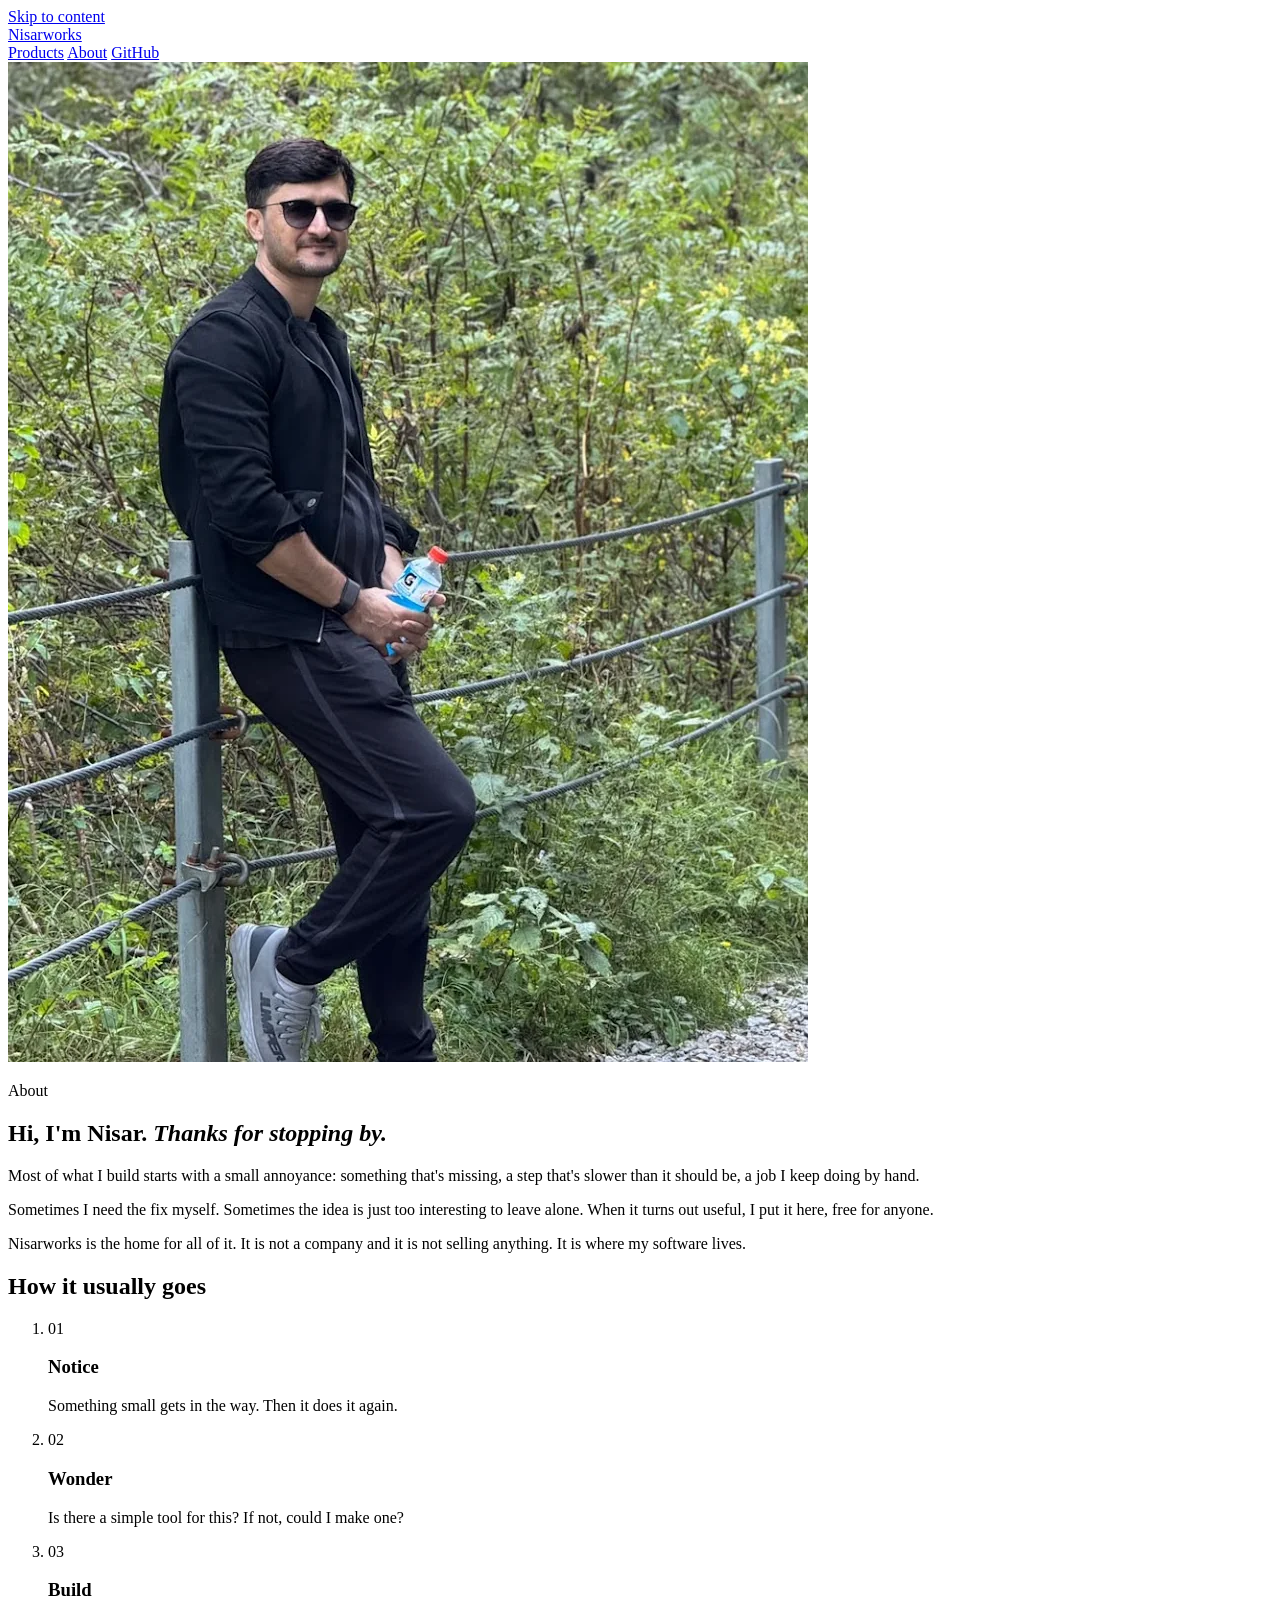
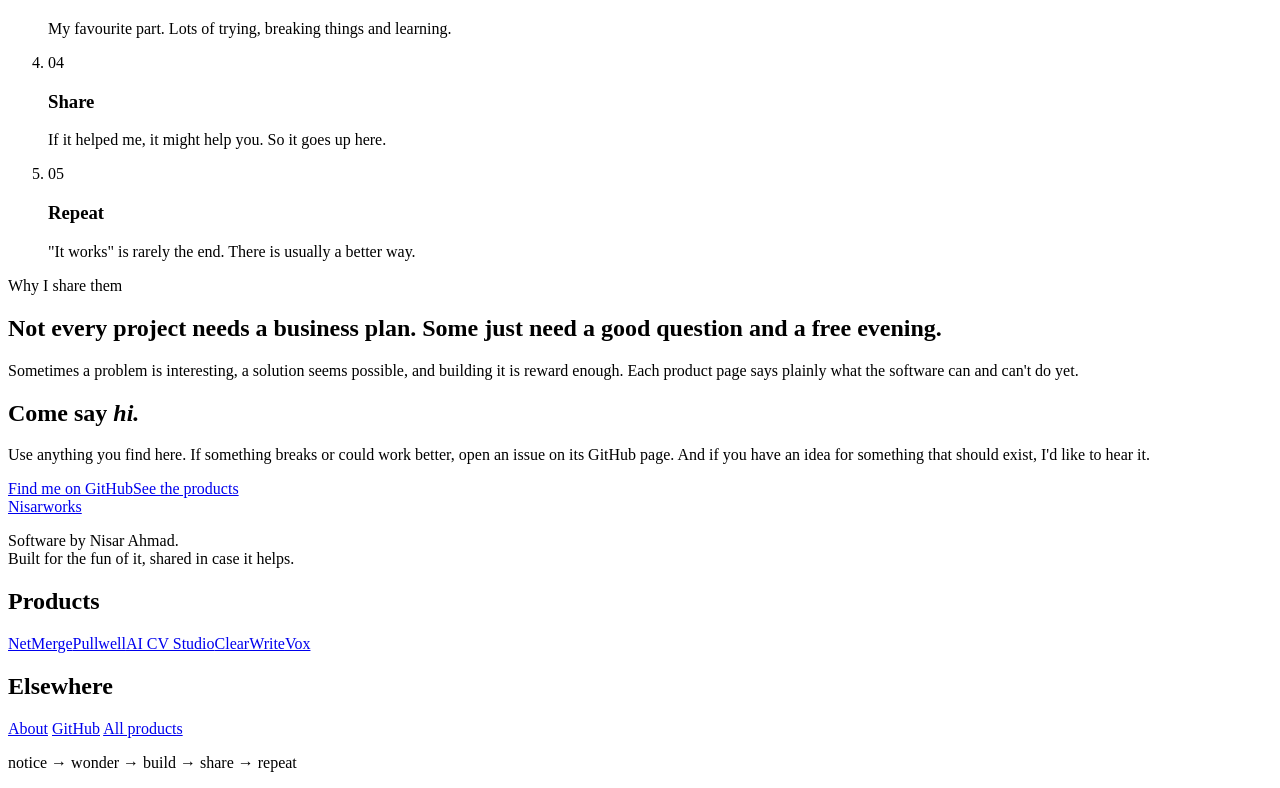
==== public/about/index.html @ ddeb4511 "Rebuild the site as a product-first studio site Home, products collection, a page per product and an" ====
<!DOCTYPE html>
<html lang="en">
<head>
<meta charset="utf-8">
<meta name="viewport" content="width=device-width, initial-scale=1">
<title>About · Nisarworks</title>
<meta name="description" content="Nisar Ahmad builds software for the fun of it and shares it in case it helps.">
<link rel="canonical" href="https://nisarworks.com/about/">
<meta property="og:title" content="About · Nisarworks">
<meta property="og:description" content="Nisar Ahmad builds software for the fun of it and shares it in case it helps.">
<meta property="og:type" content="website">
<meta property="og:url" content="https://nisarworks.com/about/">
<meta property="og:image" content="https://nisarworks.com/media/about/nisar-ahmad.webp">
<meta name="theme-color" content="#0d0c0a">
<link rel="icon" href="/favicon.svg" type="image/svg+xml">
<link rel="preconnect" href="https://fonts.googleapis.com">
<link rel="preconnect" href="https://fonts.gstatic.com" crossorigin>
<link href="https://fonts.googleapis.com/css2?family=Geist+Mono:wght@400;500&family=Geist:wght@400;500;600&family=Instrument+Serif:ital@0;1&display=swap" rel="stylesheet">
<link rel="stylesheet" href="/styles.css">
<script>document.documentElement.classList.add('js')</script>
</head>
<body>
<a class="skip" href="#main">Skip to content</a>
<div class="glow" aria-hidden="true"></div>

<header class="top">
  <a class="brand" href="/" aria-label="Nisarworks home"><span class="dot"></span>Nisarworks</a>
  <nav aria-label="Main">
    <a href="/products/">Products</a>
    <a href="/about/" aria-current="page">About</a>
    <a href="https://github.com/nisar87">GitHub</a>
  </nav>
</header>
<main id="main">

<section class="about">
  <div class="about-photo">
    <img src="/media/about/nisar-ahmad.webp" width="800" height="1000" alt="Nisar Ahmad leaning on a railing on a forest path." fetchpriority="high">
  </div>
  <div class="about-text">
    <p class="eyebrow">About</p>
    <h1>Hi, I'm Nisar. <em>Thanks for stopping by.</em></h1>
    <div class="prose">
      <p>Most of what I build starts with a small annoyance: something that's missing, a step that's slower than it should be, a job I keep doing by hand.</p>
      <p>Sometimes I need the fix myself. Sometimes the idea is just too interesting to leave alone. When it turns out useful, I put it here, free for anyone.</p>
      <p>Nisarworks is the home for all of it. It is not a company and it is not selling anything. It is where my software lives.</p>
    </div>
  </div>
</section>

<section class="s reveal">
  <h2 class="h2">How it usually goes</h2>
  <ol class="loop"><li><span class="num">01</span><h3>Notice</h3><p>Something small gets in the way. Then it does it again.</p></li><li><span class="num">02</span><h3>Wonder</h3><p>Is there a simple tool for this? If not, could I make one?</p></li><li><span class="num">03</span><h3>Build</h3><p>My favourite part. Lots of trying, breaking things and learning.</p></li><li><span class="num">04</span><h3>Share</h3><p>If it helped me, it might help you. So it goes up here.</p></li><li><span class="num">05</span><h3>Repeat</h3><p>&quot;It works&quot; is rarely the end. There is usually a better way.</p></li></ol>
</section>

<section class="s s-problem reveal">
  <p class="eyebrow">Why I share them</p>
  <h2 class="big">Not every project needs a business plan. Some just need a good question and a free evening.</h2>
  <div class="prose">
    <p>Sometimes a problem is interesting, a solution seems possible, and building it is reward enough. Each product page says plainly what the software can and can't do yet.</p>
  </div>
</section>

<section class="s s-end reveal">
  <h2>Come say <em>hi.</em></h2>
  <p class="lede">Use anything you find here. If something breaks or could work better, open an issue on its GitHub page. And if you have an idea for something that should exist, I'd like to hear it.</p>
  <div class="actions"><a class="btn btn-p" href="https://github.com/nisar87">Find me on GitHub</a><a class="btn" href="/products/">See the products</a></div>
</section>
</main>

<footer class="foot">
  <div class="foot-in">
    <div class="foot-brand">
      <a class="brand" href="/"><span class="dot"></span>Nisarworks</a>
      <p>Software by Nisar Ahmad.<br>Built for the fun of it, shared in case it helps.</p>
    </div>
    <nav aria-label="Products">
      <h2>Products</h2>
      <a href="/products/netmerge/">NetMerge</a><a href="/products/pullwell/">Pullwell</a><a href="/products/ai-cv-studio/">AI CV Studio</a><a href="/products/clearwrite/">ClearWrite</a><a href="/products/vox/">Vox</a>
    </nav>
    <nav aria-label="Elsewhere">
      <h2>Elsewhere</h2>
      <a href="/about/">About</a>
      <a href="https://github.com/nisar87">GitHub</a>
      <a href="/products/">All products</a>
    </nav>
  </div>
  <p class="foot-loop" aria-hidden="true">notice <b>→</b> wonder <b>→</b> build <b>→</b> share <b>→</b> repeat</p>
</footer>
<script src="/app.js" defer></script>
</body>
</html>
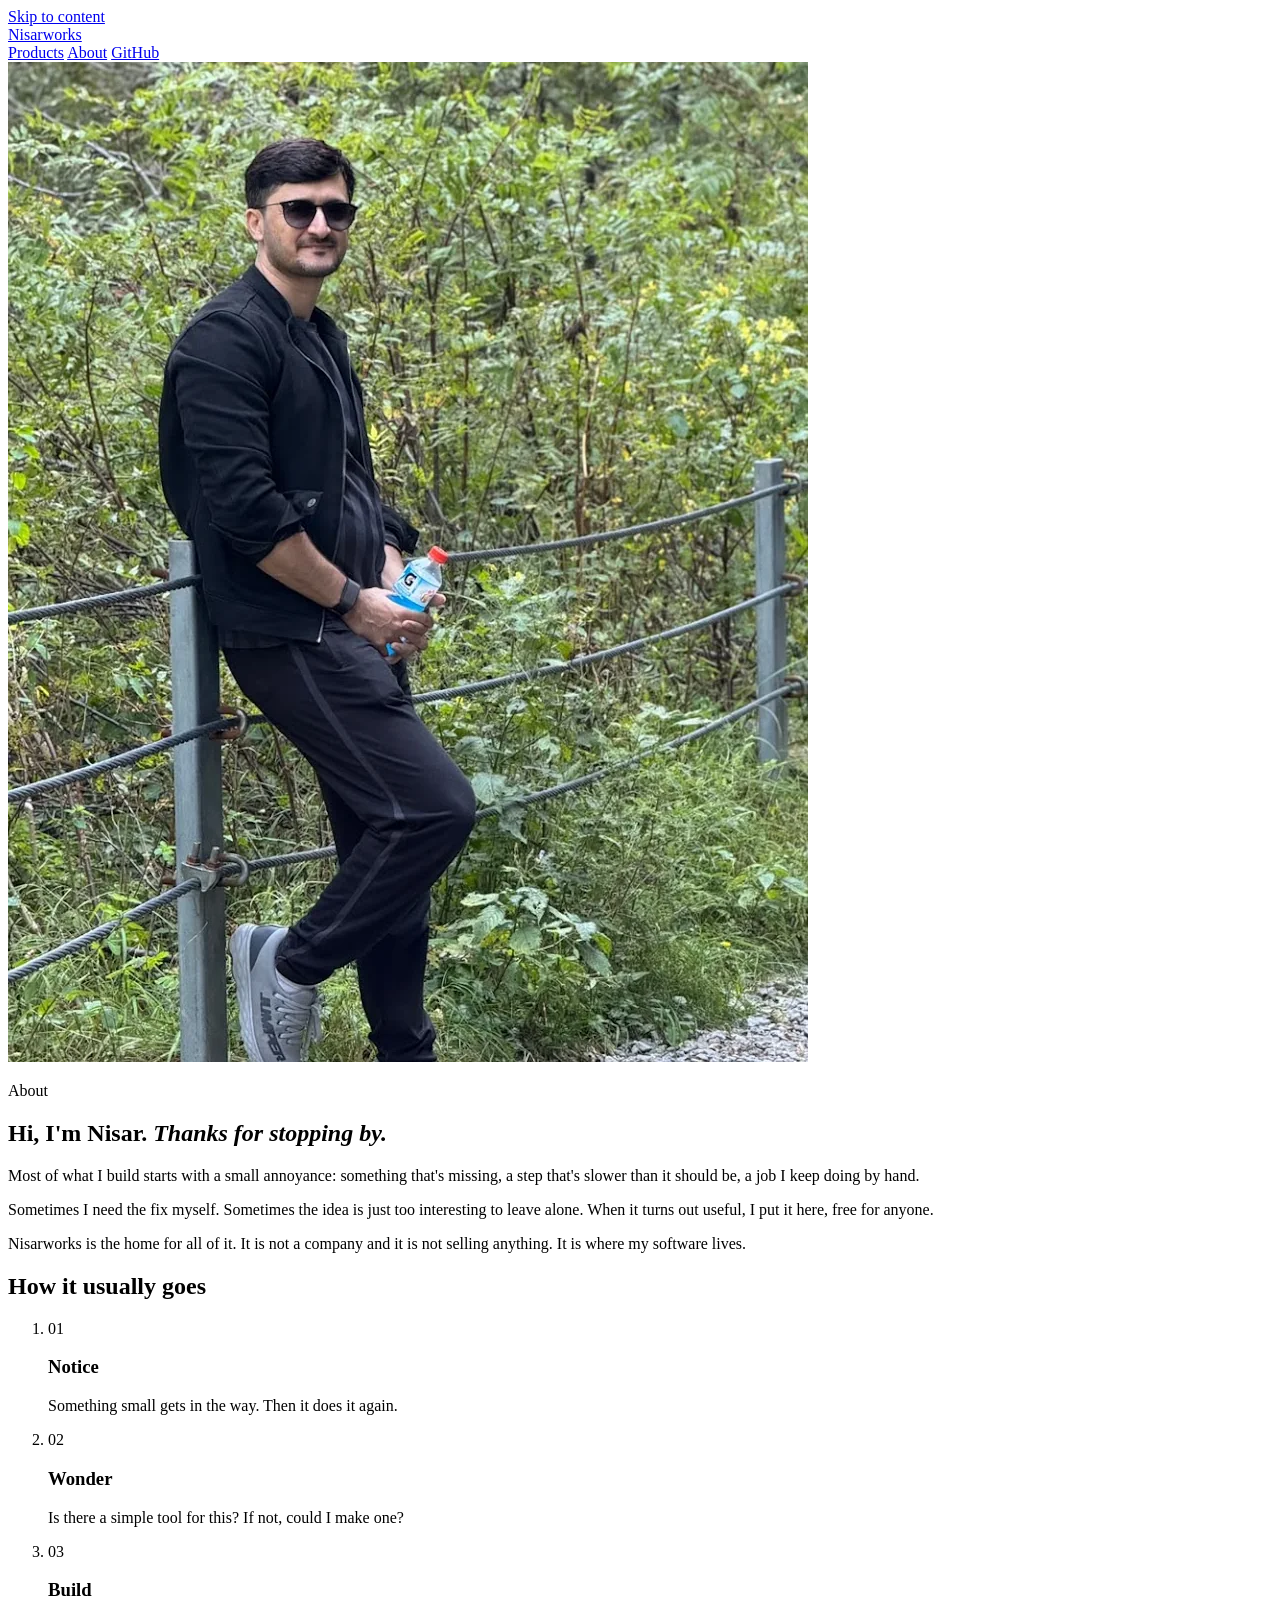
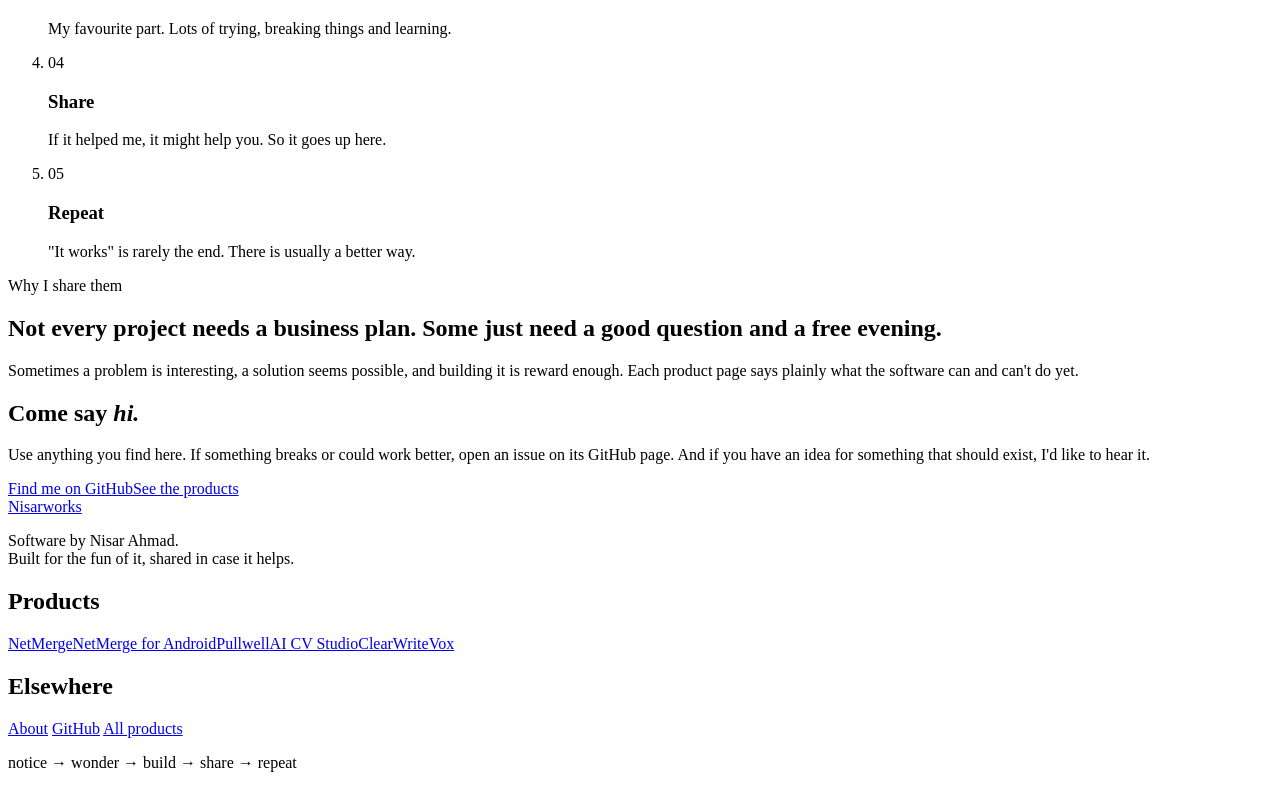
==== commit 37ef1c47: "Add NetMerge for Android as its own product Co-Authored-By: Claude Fable 5.2 <noreply@anthropic.com>" ====
--- a/public/about/index.html
+++ b/public/about/index.html
@@ -76,7 +76,7 @@
     </div>
     <nav aria-label="Products">
       <h2>Products</h2>
-      <a href="/products/netmerge/">NetMerge</a><a href="/products/pullwell/">Pullwell</a><a href="/products/ai-cv-studio/">AI CV Studio</a><a href="/products/clearwrite/">ClearWrite</a><a href="/products/vox/">Vox</a>
+      <a href="/products/netmerge/">NetMerge</a><a href="/products/netmerge-android/">NetMerge for Android</a><a href="/products/pullwell/">Pullwell</a><a href="/products/ai-cv-studio/">AI CV Studio</a><a href="/products/clearwrite/">ClearWrite</a><a href="/products/vox/">Vox</a>
     </nav>
     <nav aria-label="Elsewhere">
       <h2>Elsewhere</h2>
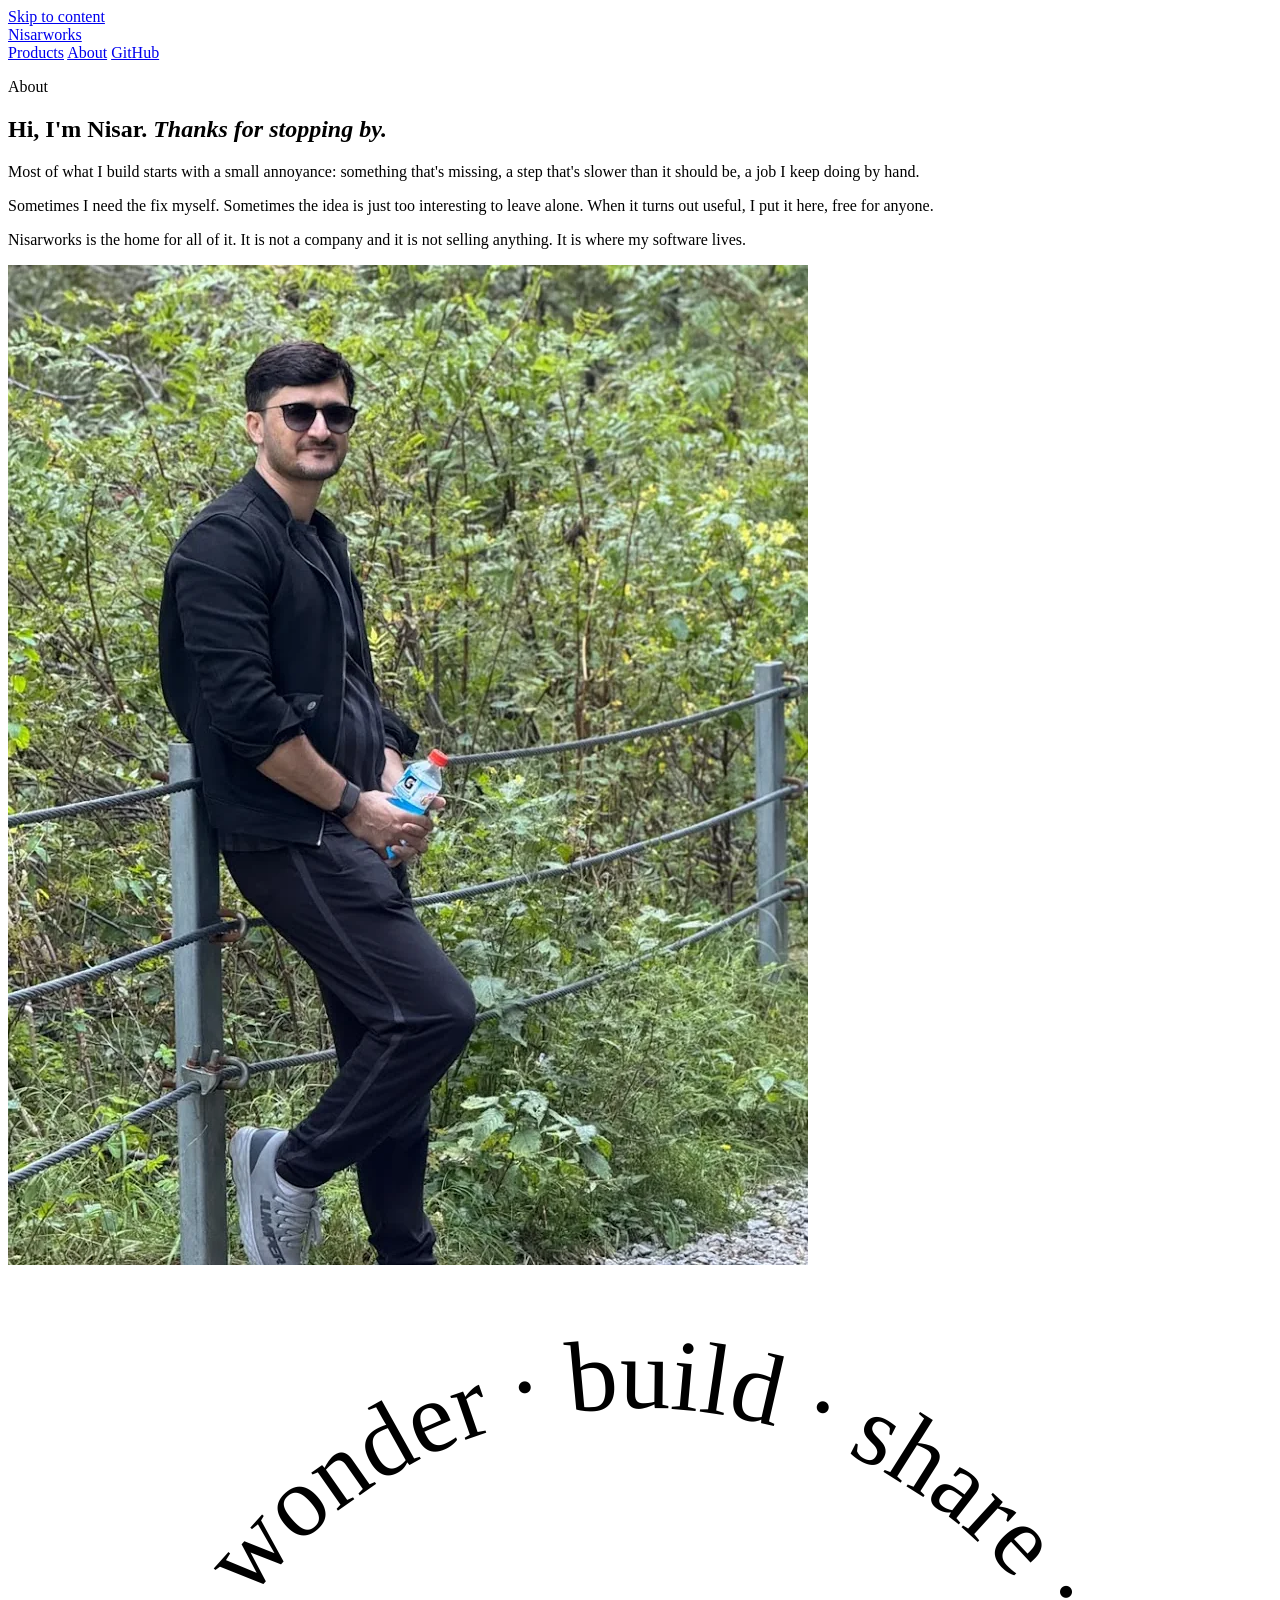
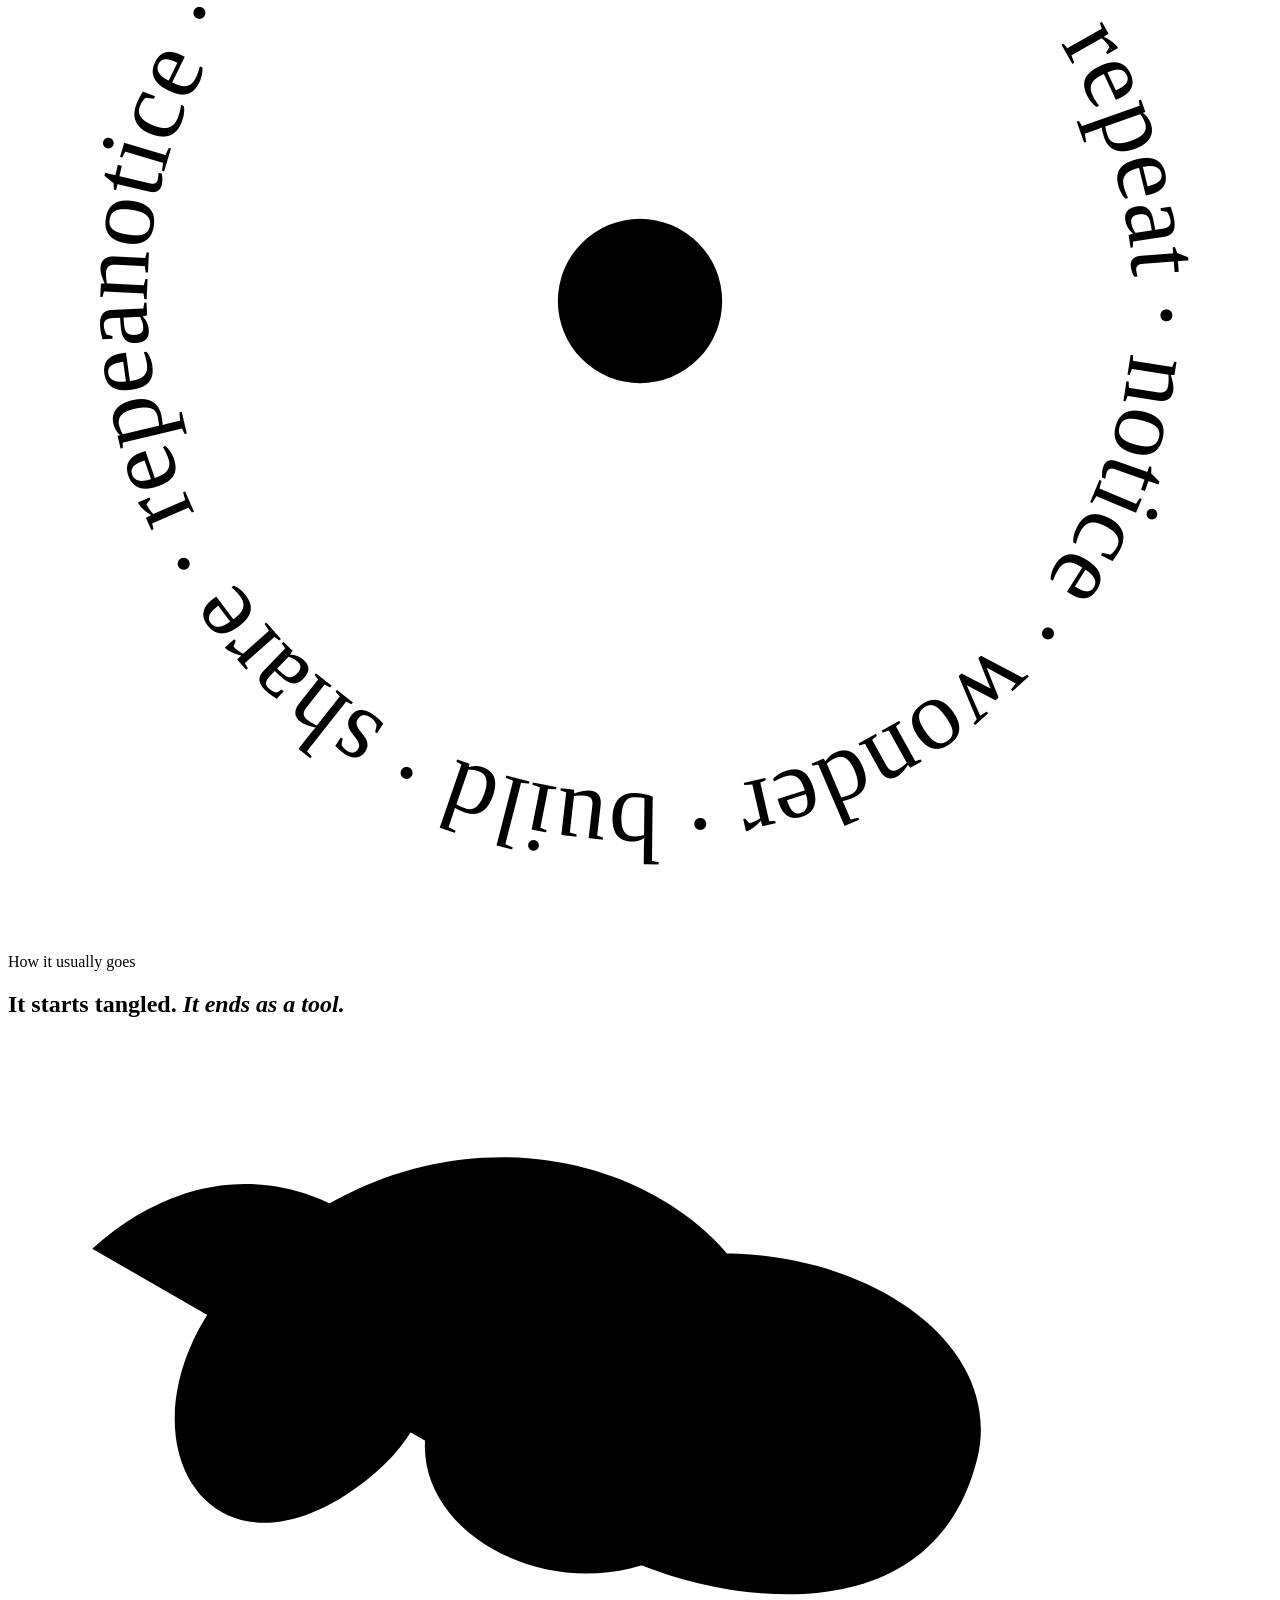
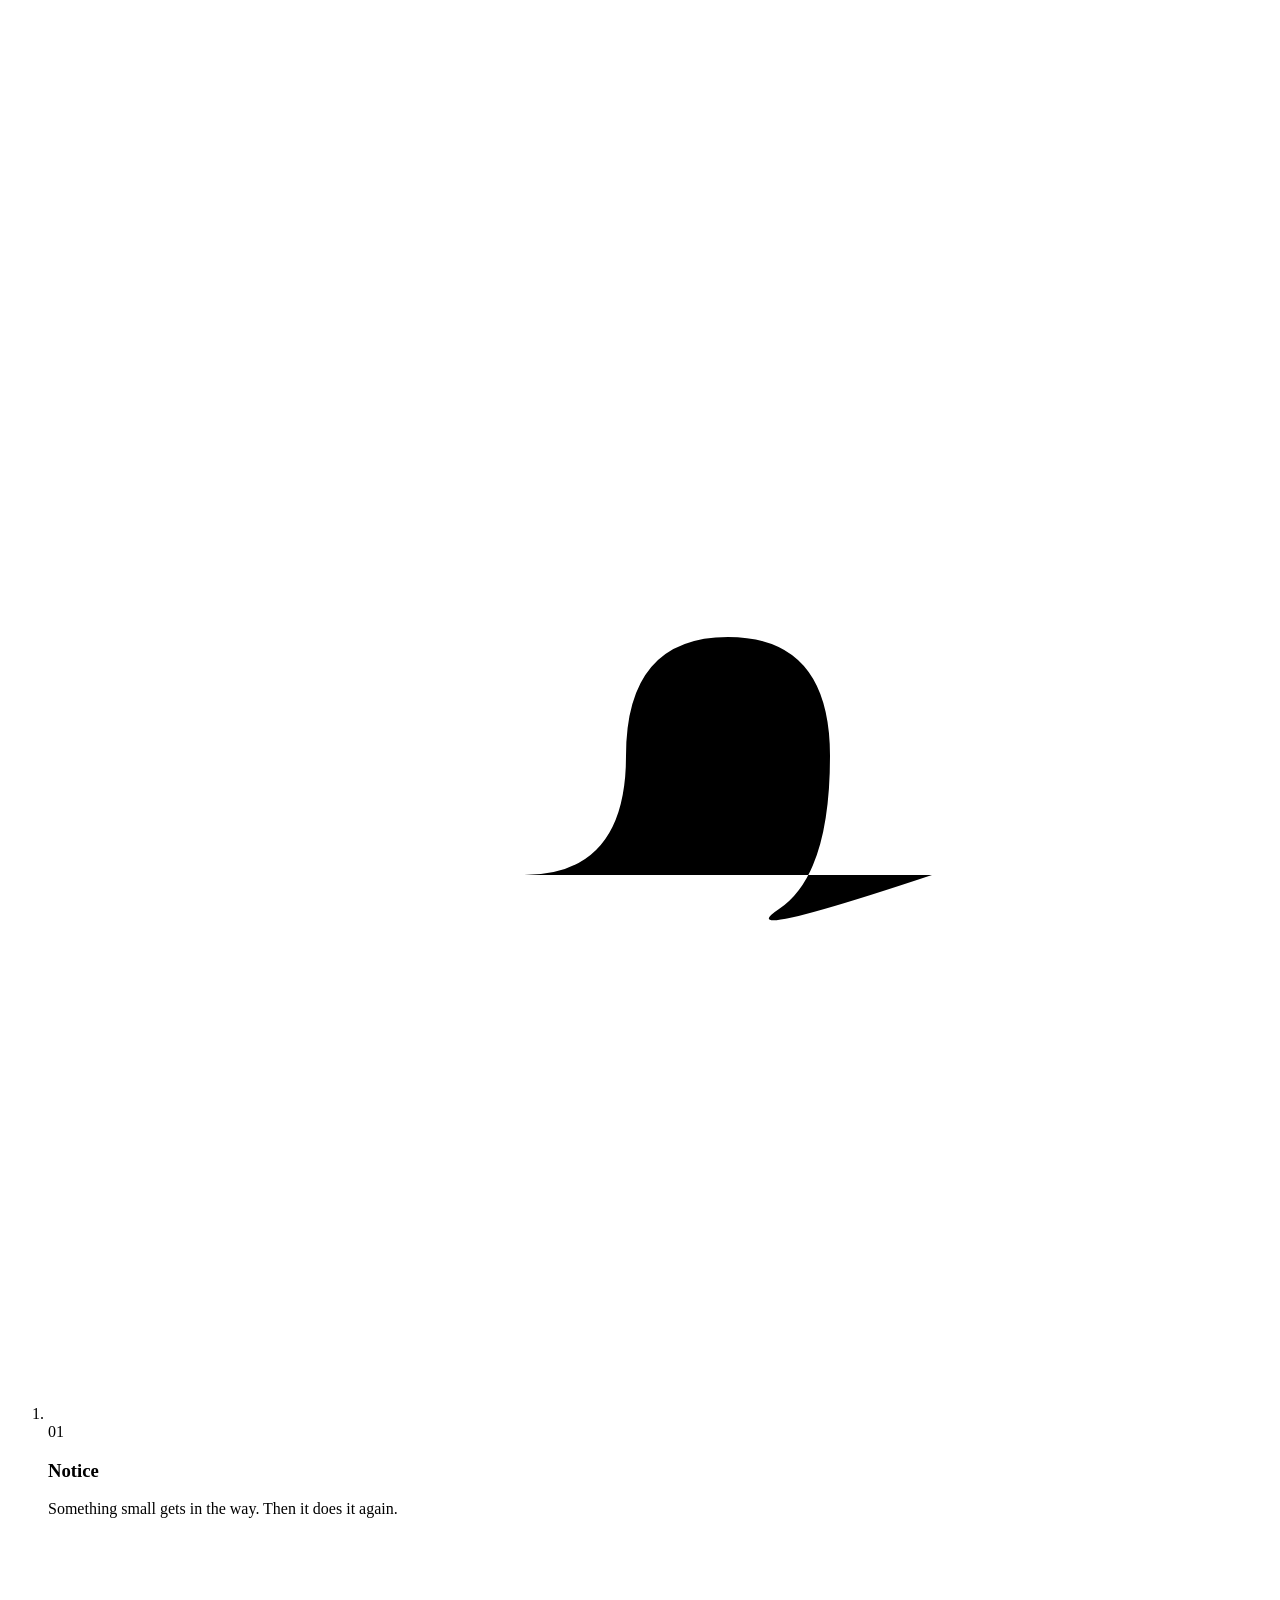
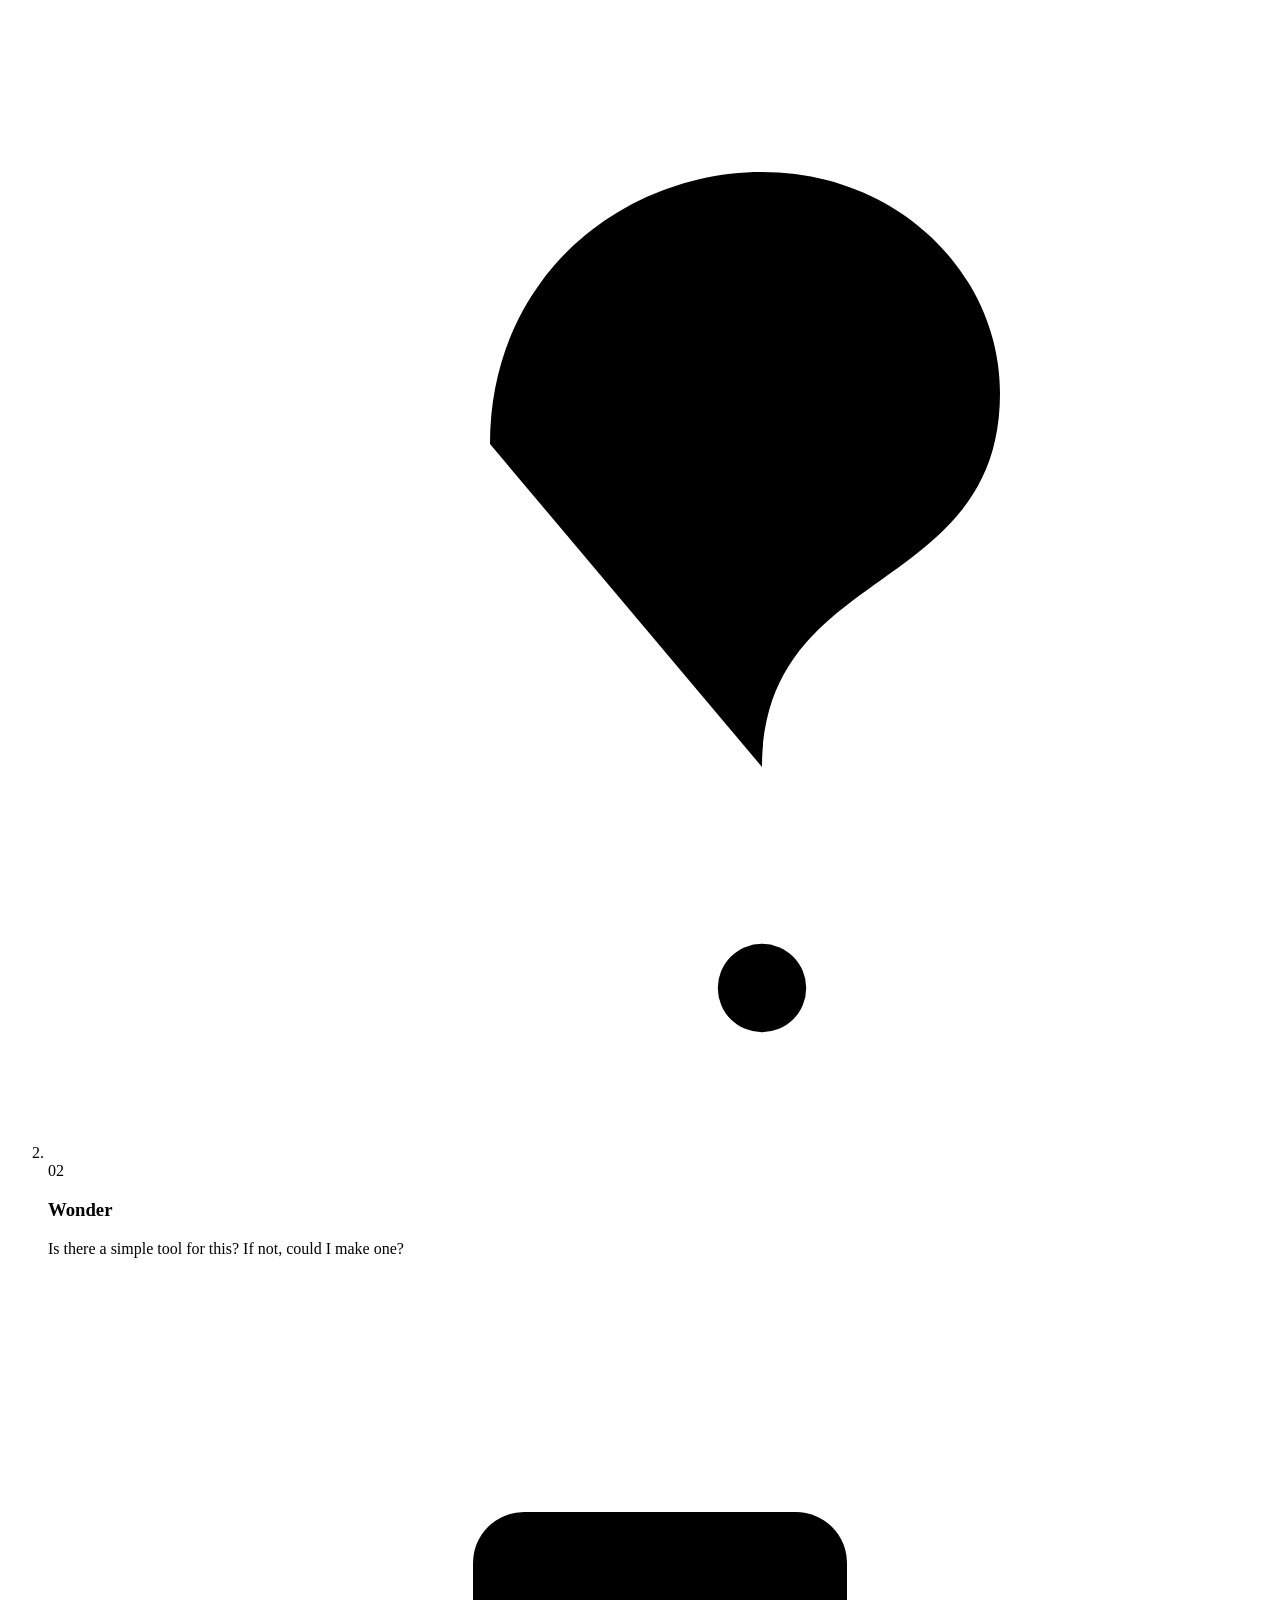
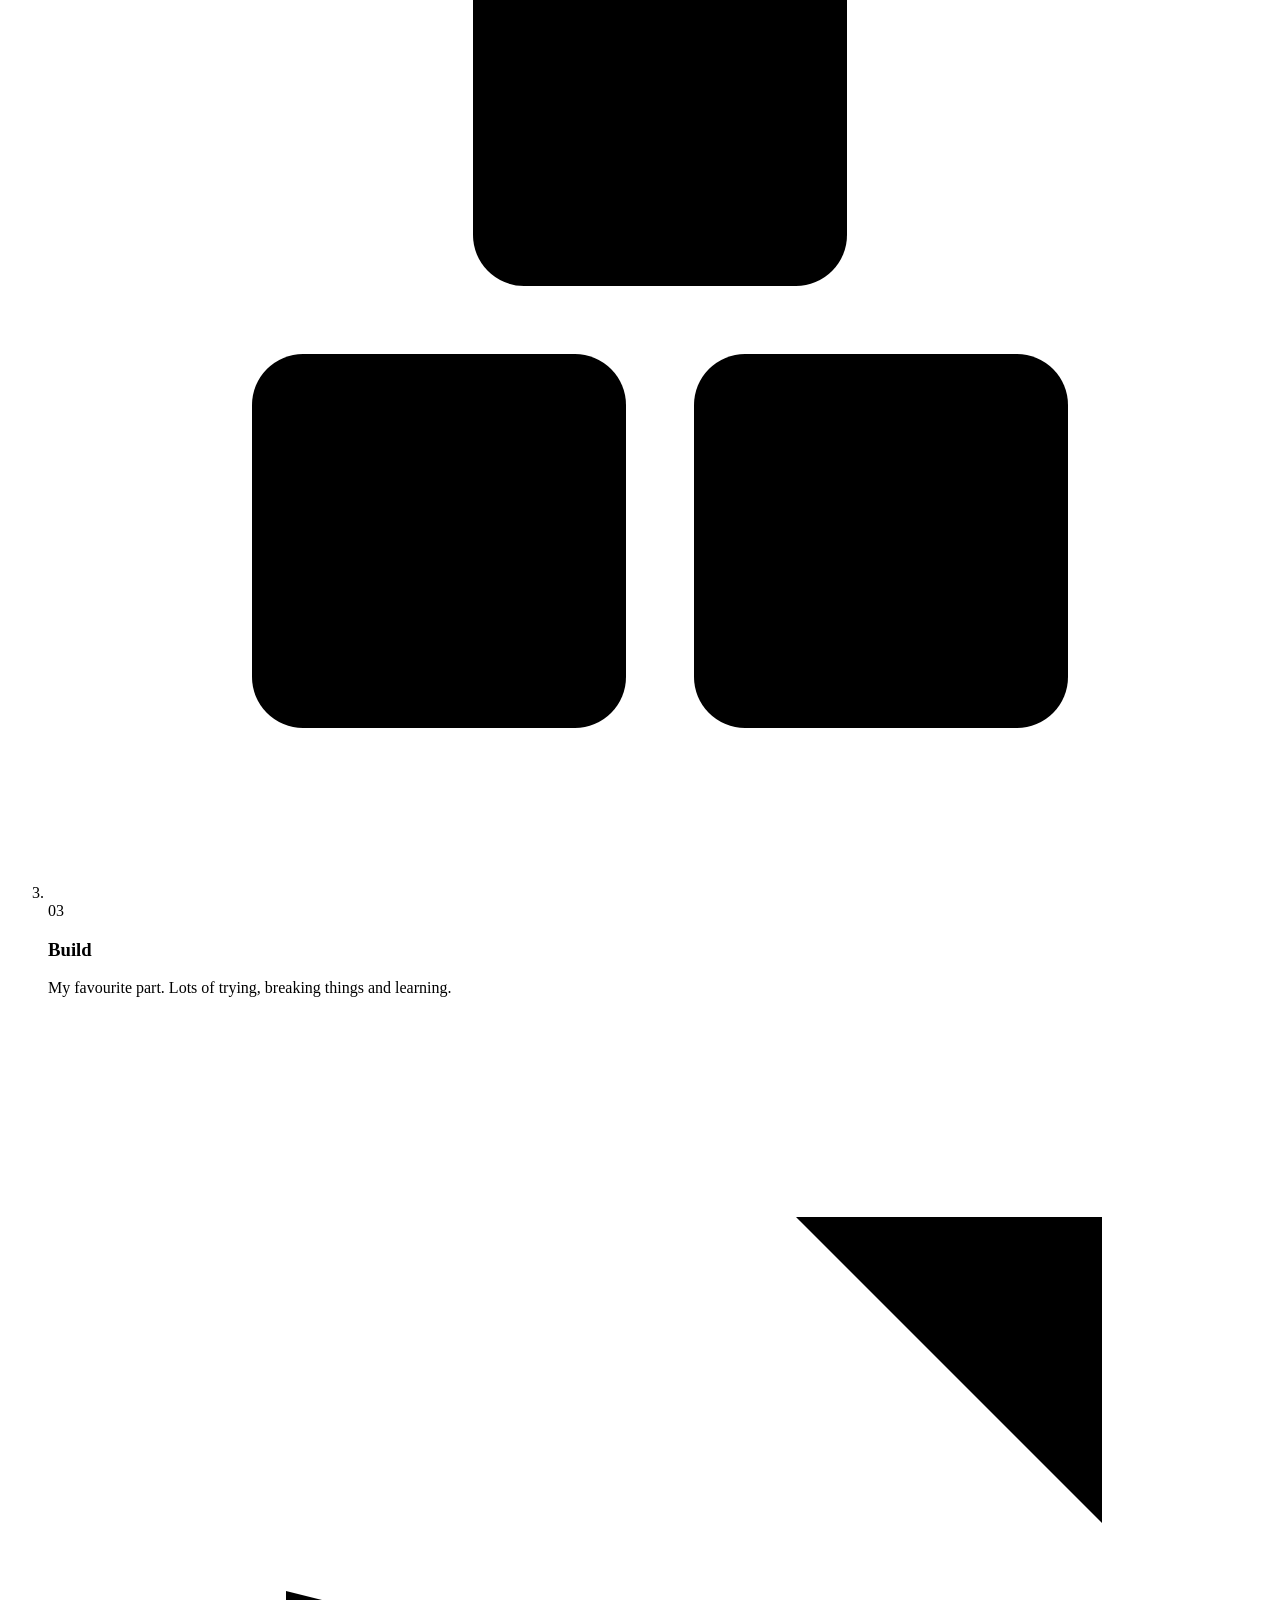
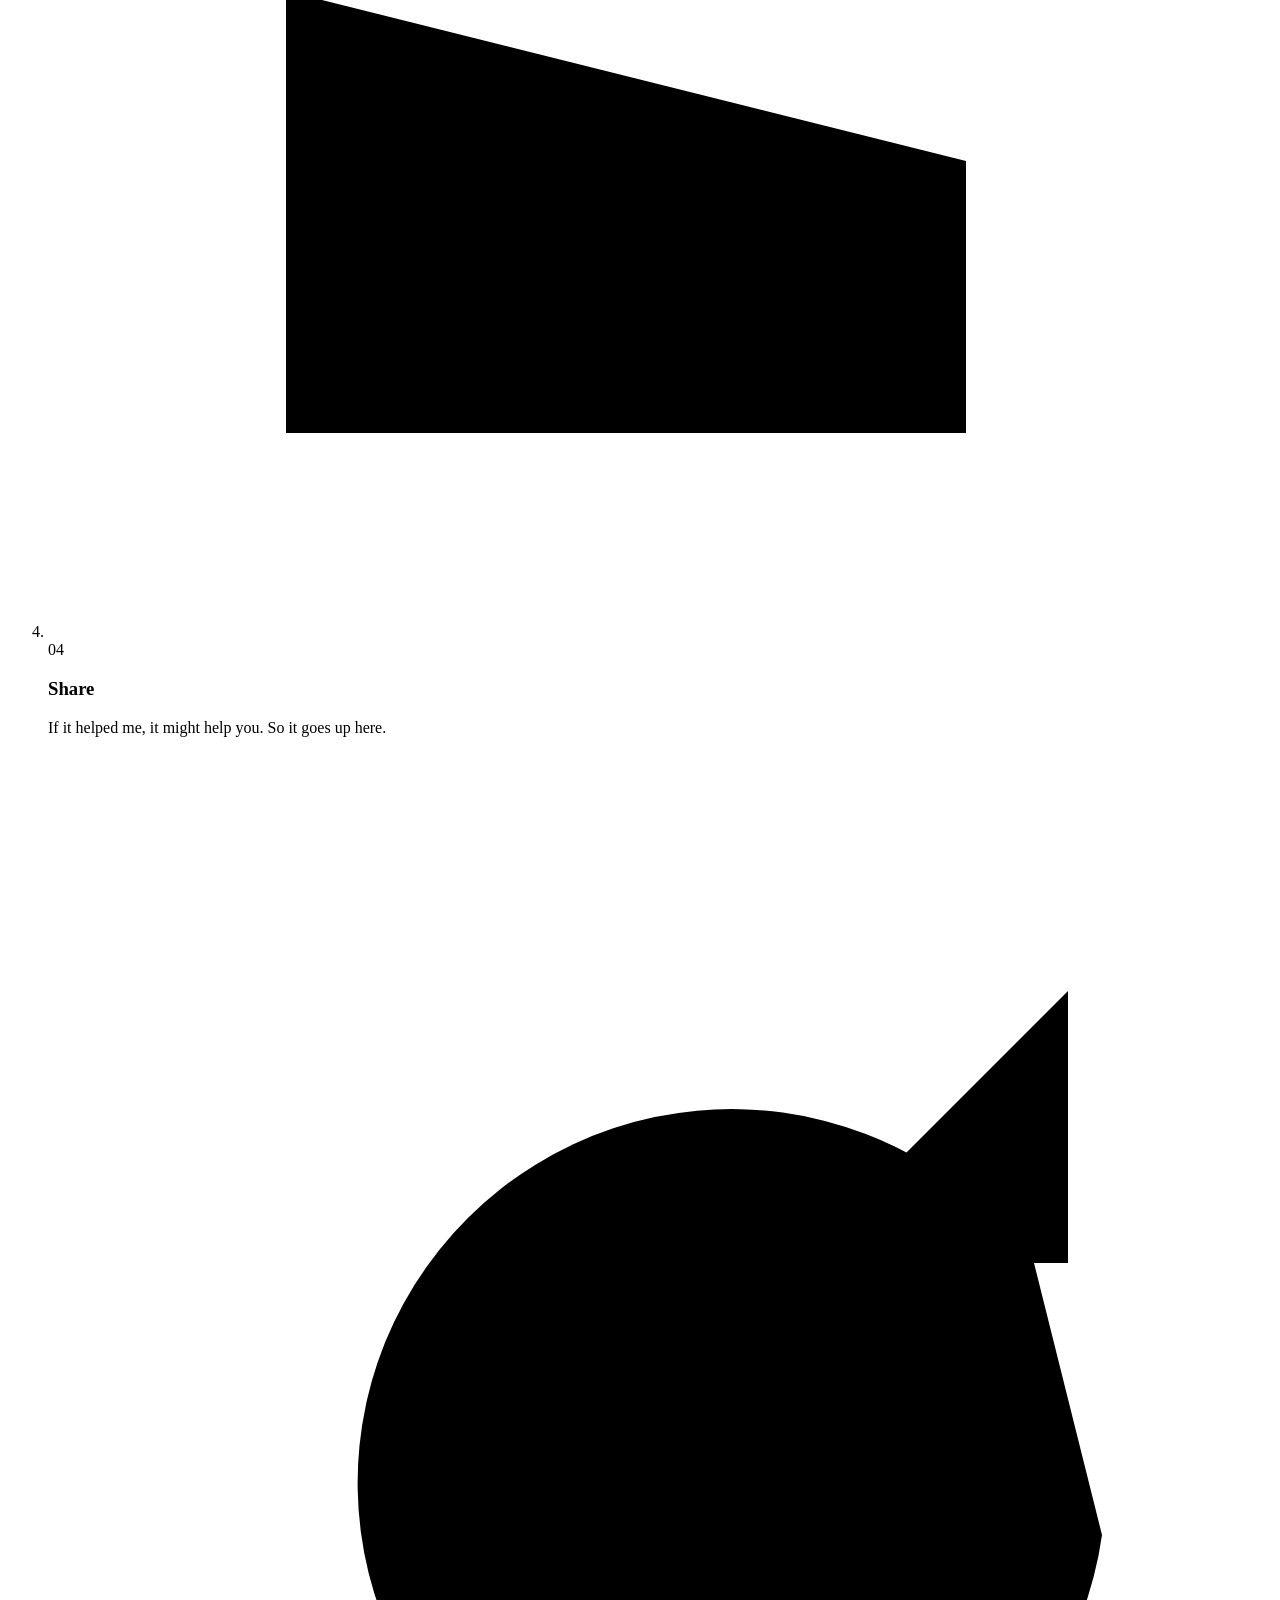
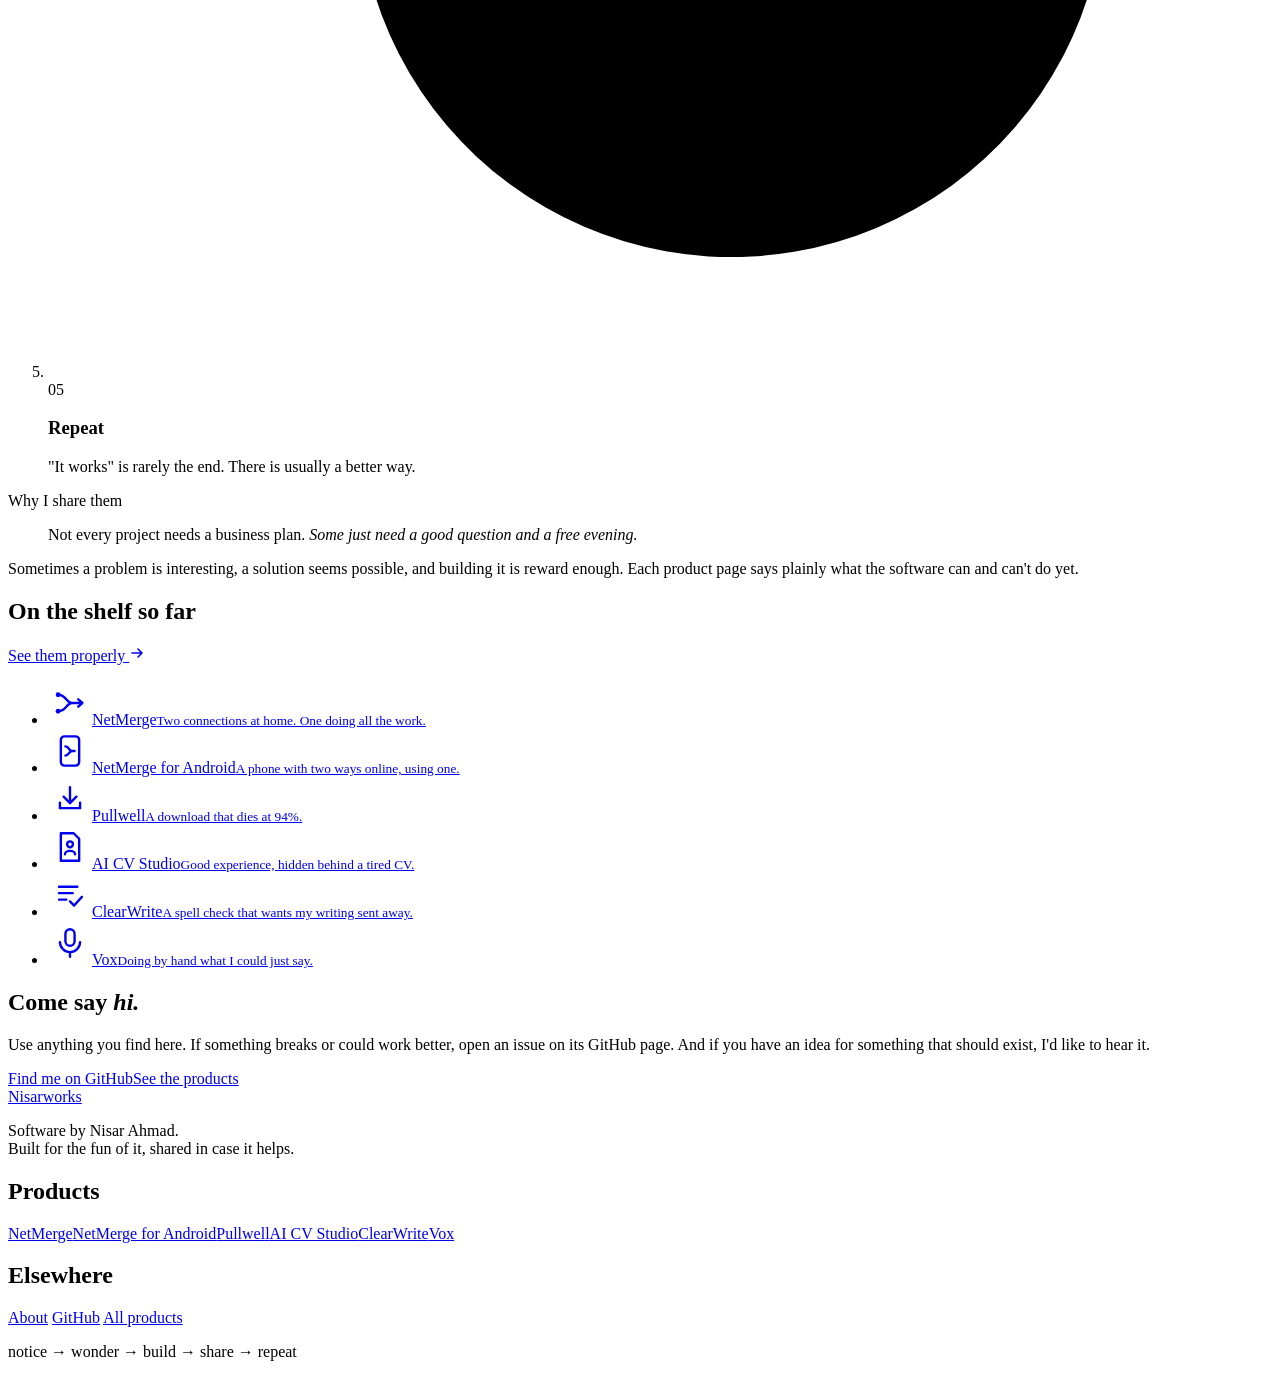
==== commit 565c62b0: "Creative upgrade: hero formation, About story, product motifs, Android promoted - Hero: loose specks" ====
--- a/public/about/index.html
+++ b/public/about/index.html
@@ -10,13 +10,17 @@
 <meta property="og:description" content="Nisar Ahmad builds software for the fun of it and shares it in case it helps.">
 <meta property="og:type" content="website">
 <meta property="og:url" content="https://nisarworks.com/about/">
-<meta property="og:image" content="https://nisarworks.com/media/about/nisar-ahmad.webp">
+<meta property="og:image" content="https://nisarworks.com/media/og/home.jpg">
+<meta property="og:image:width" content="1200">
+<meta property="og:image:height" content="630">
+<meta name="twitter:card" content="summary_large_image">
+<meta property="og:site_name" content="Nisarworks">
 <meta name="theme-color" content="#0d0c0a">
 <link rel="icon" href="/favicon.svg" type="image/svg+xml">
-<link rel="preconnect" href="https://fonts.googleapis.com">
-<link rel="preconnect" href="https://fonts.gstatic.com" crossorigin>
-<link href="https://fonts.googleapis.com/css2?family=Geist+Mono:wght@400;500&family=Geist:wght@400;500;600&family=Instrument+Serif:ital@0;1&display=swap" rel="stylesheet">
-<link rel="stylesheet" href="/styles.css">
+<link rel="preload" href="/fonts/instrument-serif-latin-400-normal.woff2" as="font" type="font/woff2" crossorigin>
+<link rel="preload" href="/fonts/geist-latin-wght-normal.woff2" as="font" type="font/woff2" crossorigin>
+<link rel="stylesheet" href="/assets/styles.6c14c39e.css">
+<script type="application/ld+json">{"@context":"https://schema.org","@type":"Person","name":"Nisar Ahmad","url":"https://nisarworks.com/about/","sameAs":["https://github.com/nisar87"]}</script>
 <script>document.documentElement.classList.add('js')</script>
 </head>
 <body>
@@ -34,9 +38,6 @@
 <main id="main">
 
 <section class="about">
-  <div class="about-photo">
-    <img src="/media/about/nisar-ahmad.webp" width="800" height="1000" alt="Nisar Ahmad leaning on a railing on a forest path." fetchpriority="high">
-  </div>
   <div class="about-text">
     <p class="eyebrow">About</p>
     <h1>Hi, I'm Nisar. <em>Thanks for stopping by.</em></h1>
@@ -46,19 +47,41 @@
       <p>Nisarworks is the home for all of it. It is not a company and it is not selling anything. It is where my software lives.</p>
     </div>
   </div>
+  <div class="about-photo">
+    <div class="arch"><img src="/media/about/nisar-ahmad.webp" width="800" height="1000" alt="Nisar Ahmad leaning on a railing on a forest path." fetchpriority="high"></div>
+    <svg class="ring" viewBox="0 0 200 200" aria-hidden="true"><defs><path id="ring-p" d="M100 100m-78 0a78 78 0 1 1 156 0a78 78 0 1 1-156 0"/></defs><text><textPath href="#ring-p">notice · wonder · build · share · repeat · notice · wonder · build · share · repeat ·</textPath></text><circle cx="100" cy="100" r="13"/></svg>
+  </div>
 </section>
 
-<section class="s reveal">
-  <h2 class="h2">How it usually goes</h2>
-  <ol class="loop"><li><span class="num">01</span><h3>Notice</h3><p>Something small gets in the way. Then it does it again.</p></li><li><span class="num">02</span><h3>Wonder</h3><p>Is there a simple tool for this? If not, could I make one?</p></li><li><span class="num">03</span><h3>Build</h3><p>My favourite part. Lots of trying, breaking things and learning.</p></li><li><span class="num">04</span><h3>Share</h3><p>If it helped me, it might help you. So it goes up here.</p></li><li><span class="num">05</span><h3>Repeat</h3><p>&quot;It works&quot; is rarely the end. There is usually a better way.</p></li></ol>
+<section class="s story">
+  <div class="story-head reveal">
+    <p class="eyebrow">How it usually goes</p>
+    <h2 class="big">It starts tangled. <em>It ends as a tool.</em></h2>
+  </div>
+  <svg class="tangle" viewBox="0 0 120 70" aria-hidden="true"><path d="M8 20c20-18 44 8 26 22S6 30 30 16s52 6 40 26-44 2-24-14 50-4 46 12-22 14-32 10"/></svg>
+  <ol class="thread">
+    <li class="reveal"><span class="node" aria-hidden="true"><svg viewBox="0 0 72 72"><path d="M6 40h22q6 0 6-7t6-7 6 7-3 9 9-2h22"/><path class="a-spark" d="M40 12v6M31 15l3 5M49 15l-3 5"/></svg></span>
+      <div><span class="num">01</span><h3>Notice</h3><p>Something small gets in the way. Then it does it again.</p></div></li>
+    <li class="reveal"><span class="node" aria-hidden="true"><svg viewBox="0 0 72 72"><path d="M26 30c0-10 8-16 16-16s14 6 14 13c0 12-14 10-14 22"/><circle cx="42" cy="62" r="2.6" class="a-fill"/></svg></span>
+      <div><span class="num">02</span><h3>Wonder</h3><p>Is there a simple tool for this? If not, could I make one?</p></div></li>
+    <li class="reveal"><span class="node" aria-hidden="true"><svg viewBox="0 0 72 72"><rect x="12" y="40" width="22" height="22" rx="3"/><rect x="38" y="40" width="22" height="22" rx="3"/><rect class="a-drop" x="25" y="14" width="22" height="22" rx="3"/></svg></span>
+      <div><span class="num">03</span><h3>Build</h3><p>My favourite part. Lots of trying, breaking things and learning.</p></div></li>
+    <li class="reveal"><span class="node" aria-hidden="true"><svg viewBox="0 0 72 72"><path d="M14 34v26h40V44"/><path class="a-send" d="M34 40L62 12M44 12h18v18"/></svg></span>
+      <div><span class="num">04</span><h3>Share</h3><p>If it helped me, it might help you. So it goes up here.</p></div></li>
+    <li class="reveal"><span class="node" aria-hidden="true"><svg viewBox="0 0 72 72"><path d="M58 30a22 22 0 1 0 4 16"/><path d="M60 14v16H44"/></svg></span>
+      <div><span class="num">05</span><h3>Repeat</h3><p>&quot;It works&quot; is rarely the end. There is usually a better way.</p></div></li>
+  </ol>
 </section>
 
-<section class="s s-problem reveal">
+<section class="s quote reveal">
   <p class="eyebrow">Why I share them</p>
-  <h2 class="big">Not every project needs a business plan. Some just need a good question and a free evening.</h2>
-  <div class="prose">
-    <p>Sometimes a problem is interesting, a solution seems possible, and building it is reward enough. Each product page says plainly what the software can and can't do yet.</p>
-  </div>
+  <blockquote>Not every project needs a business plan. <em>Some just need a good question and a free evening.</em></blockquote>
+  <p class="lede">Sometimes a problem is interesting, a solution seems possible, and building it is reward enough. Each product page says plainly what the software can and can't do yet.</p>
+</section>
+
+<section class="s shelf reveal">
+  <div class="s-head"><h2 class="h2">On the shelf so far</h2><a class="link" href="/products/">See them properly <svg class="arr" viewBox="0 0 16 16" width="16" height="16" fill="none" stroke="currentColor" stroke-width="1.6" stroke-linecap="round" stroke-linejoin="round" aria-hidden="true"><path d="M3 8h10M9 4l4 4-4 4"/></svg></a></div>
+  <ul><li><a href="/products/netmerge/" style="--p:#7396ff"><span class="mark" style="--p:#7396ff" aria-hidden="true"><svg viewBox="0 0 48 48" width="44" height="44" fill="none" stroke="currentColor" stroke-width="2.6" stroke-linecap="round" stroke-linejoin="round"><path d="M11 15C20 15 20 24 26 24M11 33C20 33 20 24 26 24H37"/><path d="M33 20l4.5 4-4.5 4"/><circle cx="11" cy="15" r="2.6" fill="currentColor" stroke="none"/><circle cx="11" cy="33" r="2.6" fill="currentColor" stroke="none"/></svg></span><span>NetMerge</span><small>Two connections at home. One doing all the work.</small></a></li><li><a href="/products/netmerge-android/" style="--p:#8ab4ff"><span class="mark" style="--p:#8ab4ff" aria-hidden="true"><svg viewBox="0 0 48 48" width="44" height="44" fill="none" stroke="currentColor" stroke-width="2.6" stroke-linecap="round" stroke-linejoin="round"><rect x="14" y="8" width="20" height="32" rx="4"/><path d="M19 19c4 0 4 5 7 5M19 29c4 0 4-5 7-5h3"/></svg></span><span>NetMerge for Android</span><small>A phone with two ways online, using one.</small></a></li><li><a href="/products/pullwell/" style="--p:#35d2bd"><span class="mark" style="--p:#35d2bd" aria-hidden="true"><svg viewBox="0 0 48 48" width="44" height="44" fill="none" stroke="currentColor" stroke-width="2.6" stroke-linecap="round" stroke-linejoin="round"><path d="M24 11v17M17 21.5l7 7 7-7"/><path d="M13 28v6h22v-6"/></svg></span><span>Pullwell</span><small>A download that dies at 94%.</small></a></li><li><a href="/products/ai-cv-studio/" style="--p:#ecdcb8"><span class="mark" style="--p:#ecdcb8" aria-hidden="true"><svg viewBox="0 0 48 48" width="44" height="44" fill="none" stroke="currentColor" stroke-width="2.6" stroke-linecap="round" stroke-linejoin="round"><path d="M14 9h14l6 6v24H14z"/><circle cx="24" cy="21" r="3.2"/><path d="M18.5 32c0-5 11-5 11 0"/></svg></span><span>AI CV Studio</span><small>Good experience, hidden behind a tired CV.</small></a></li><li><a href="/products/clearwrite/" style="--p:#5fd79f"><span class="mark" style="--p:#5fd79f" aria-hidden="true"><svg viewBox="0 0 48 48" width="44" height="44" fill="none" stroke="currentColor" stroke-width="2.6" stroke-linecap="round" stroke-linejoin="round"><path d="M12 15h20M12 22h15M12 29h8"/><path d="M24 31l4.5 4.5L37 26"/></svg></span><span>ClearWrite</span><small>A spell check that wants my writing sent away.</small></a></li><li><a href="/products/vox/" style="--p:#a08fff"><span class="mark" style="--p:#a08fff" aria-hidden="true"><svg viewBox="0 0 48 48" width="44" height="44" fill="none" stroke="currentColor" stroke-width="2.6" stroke-linecap="round" stroke-linejoin="round"><rect x="19" y="9" width="10" height="18" rx="5"/><path d="M13 23a11 11 0 0 0 22 0M24 34v5"/></svg></span><span>Vox</span><small>Doing by hand what I could just say.</small></a></li></ul>
 </section>
 
 <section class="s s-end reveal">
@@ -87,6 +110,6 @@
   </div>
   <p class="foot-loop" aria-hidden="true">notice <b>→</b> wonder <b>→</b> build <b>→</b> share <b>→</b> repeat</p>
 </footer>
-<script src="/app.js" defer></script>
+<script src="/assets/app.a8a23ed9.js" defer></script>
 </body>
 </html>
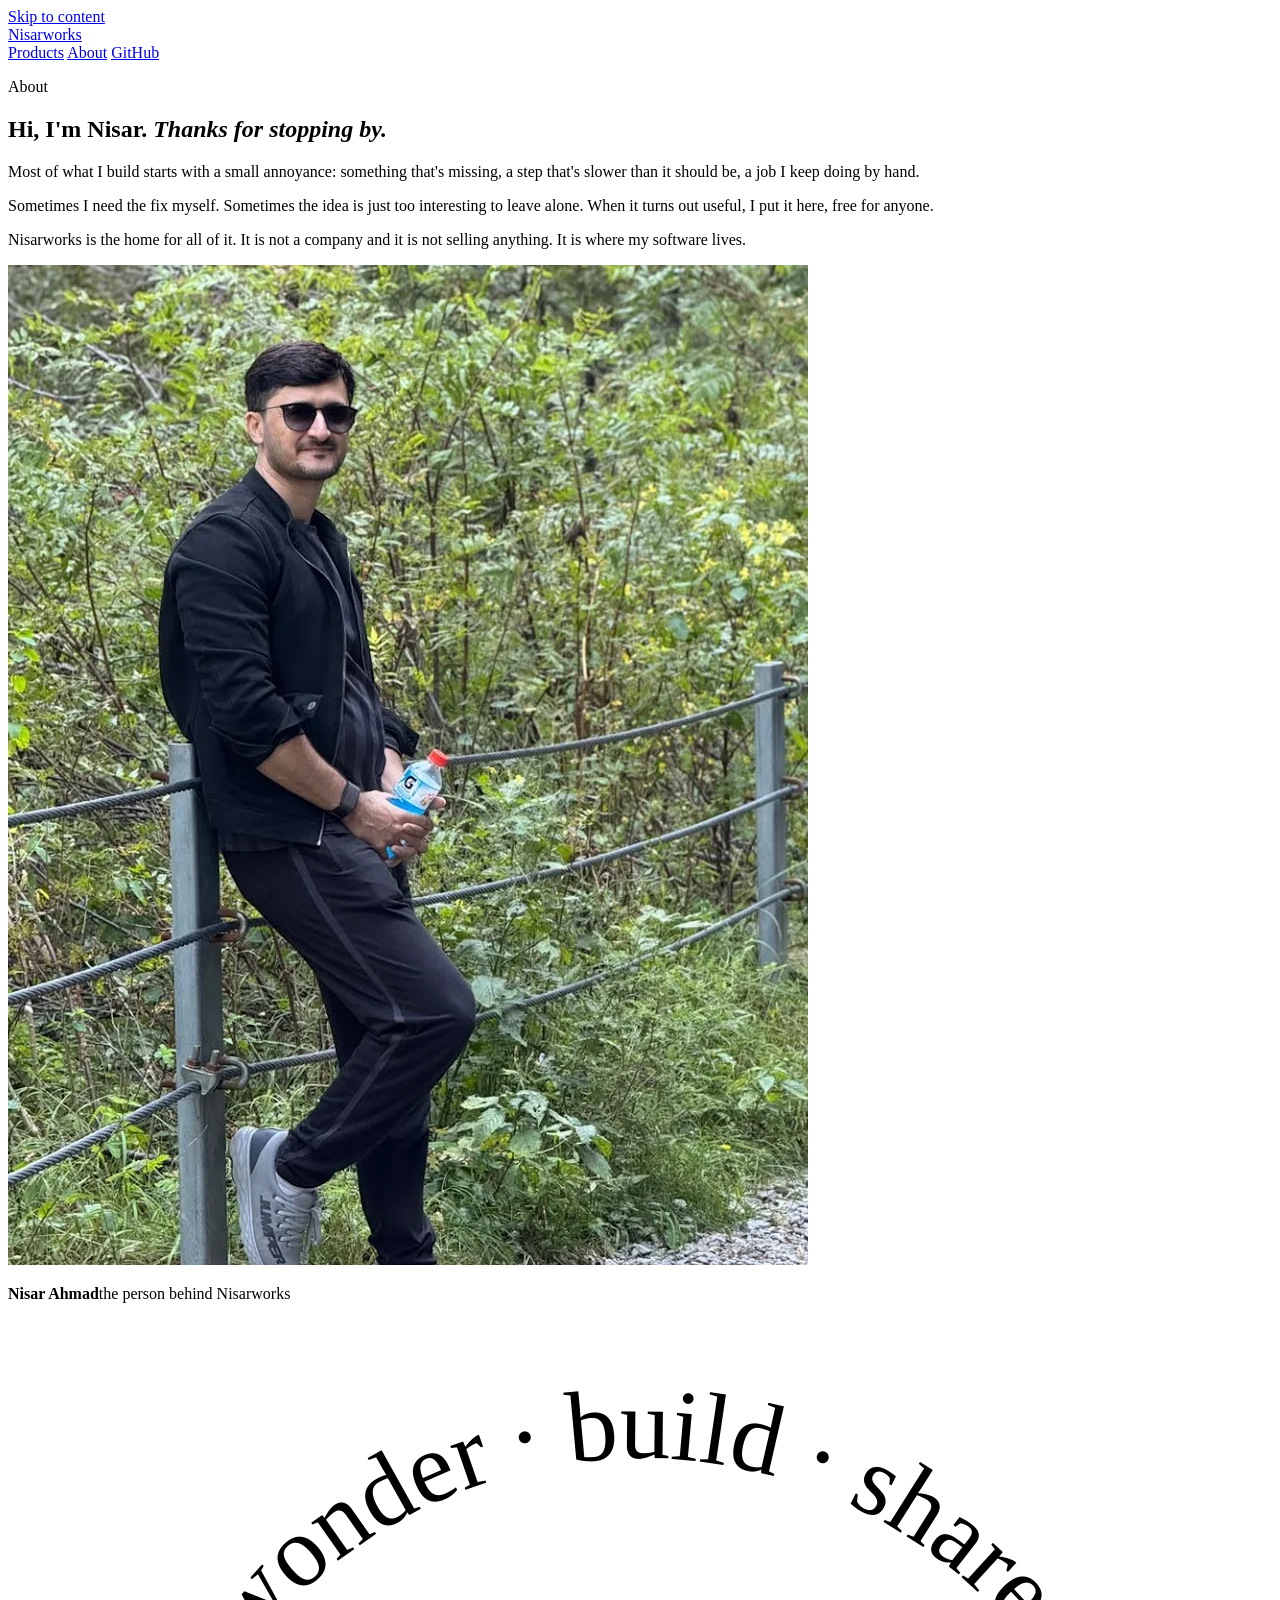
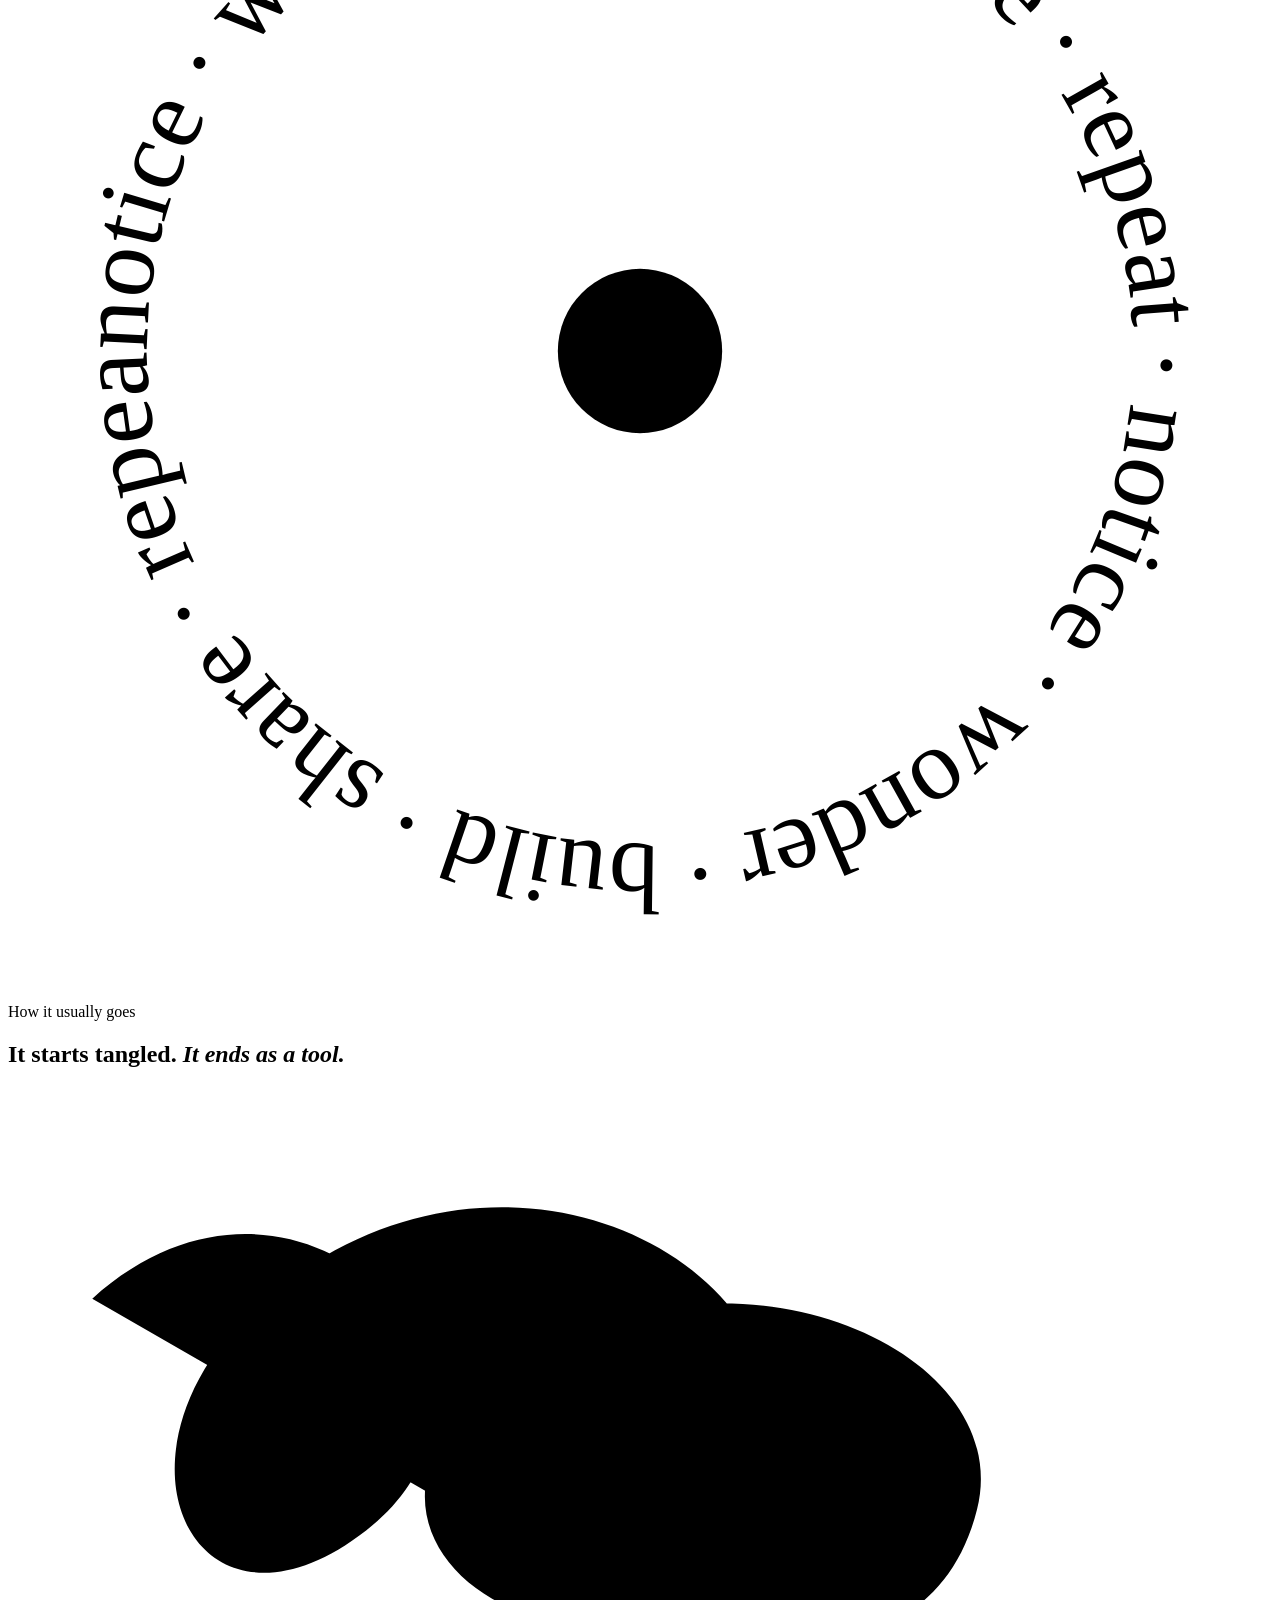
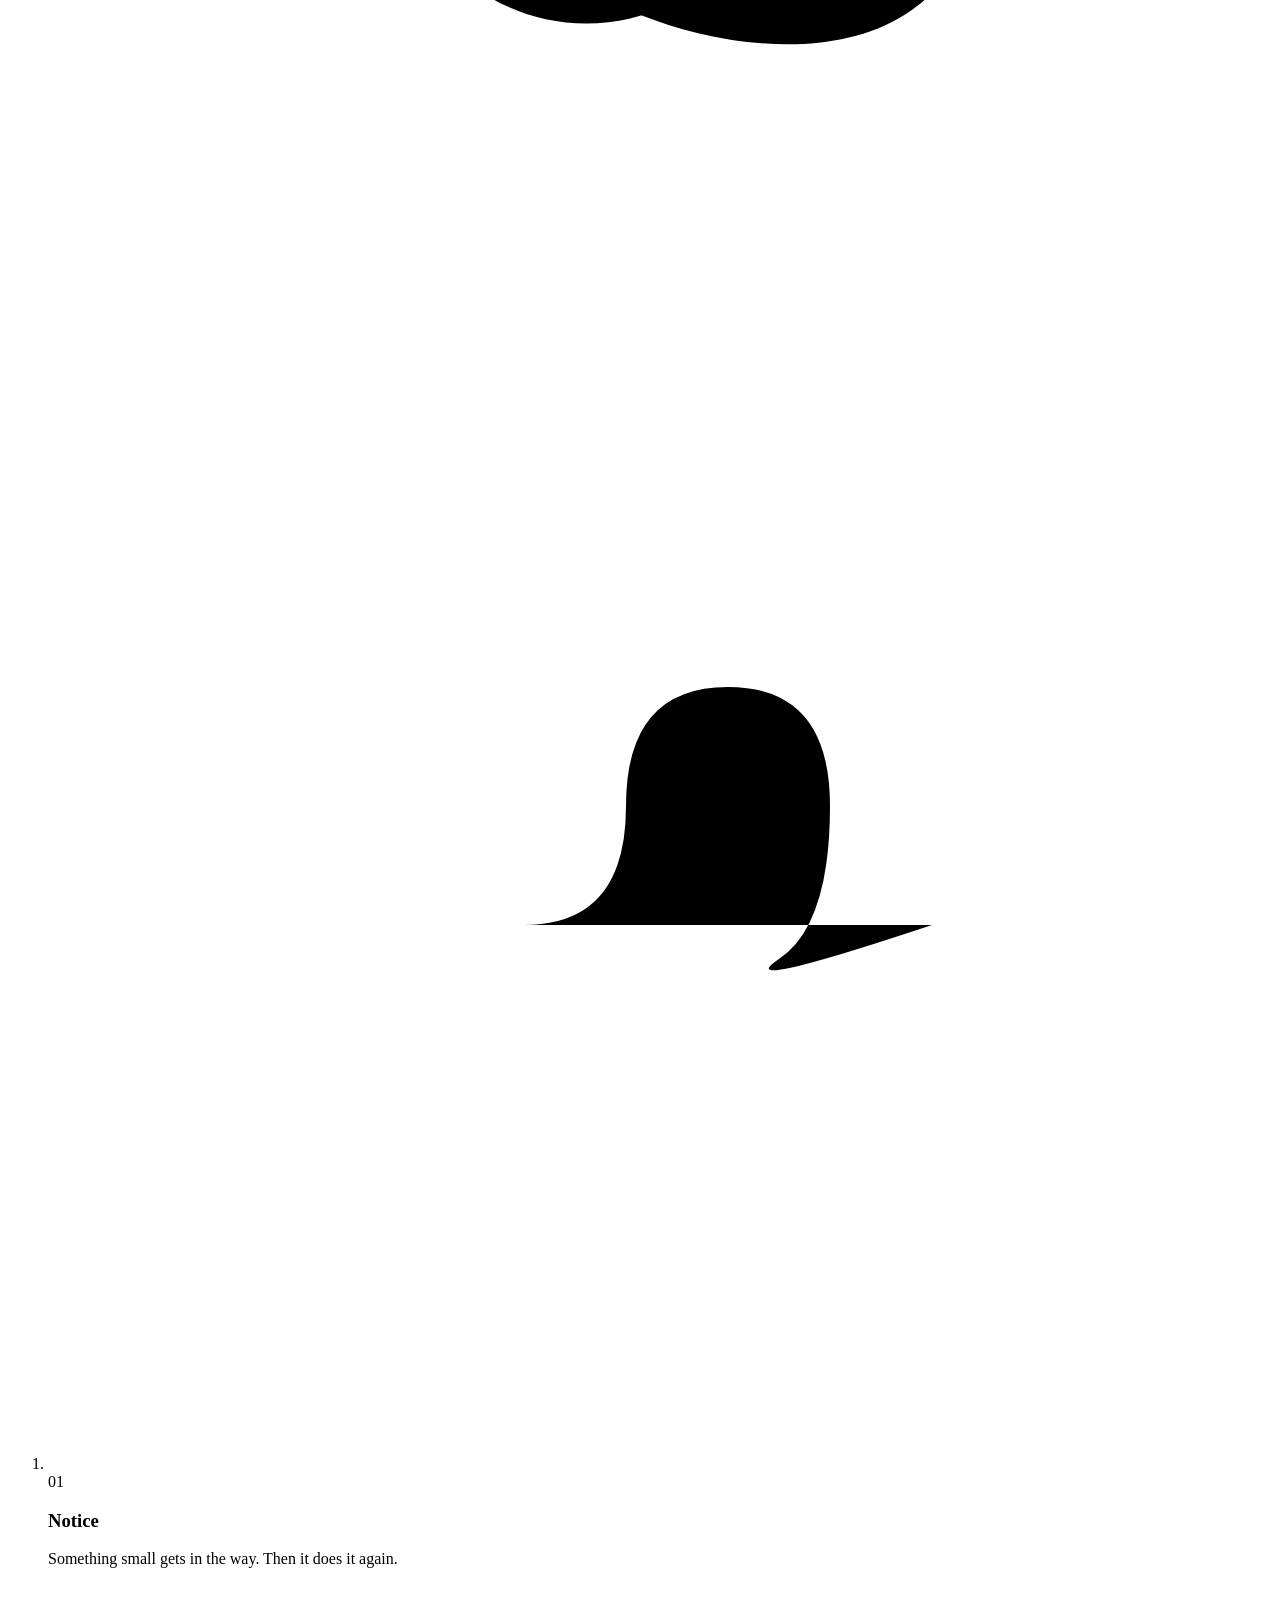
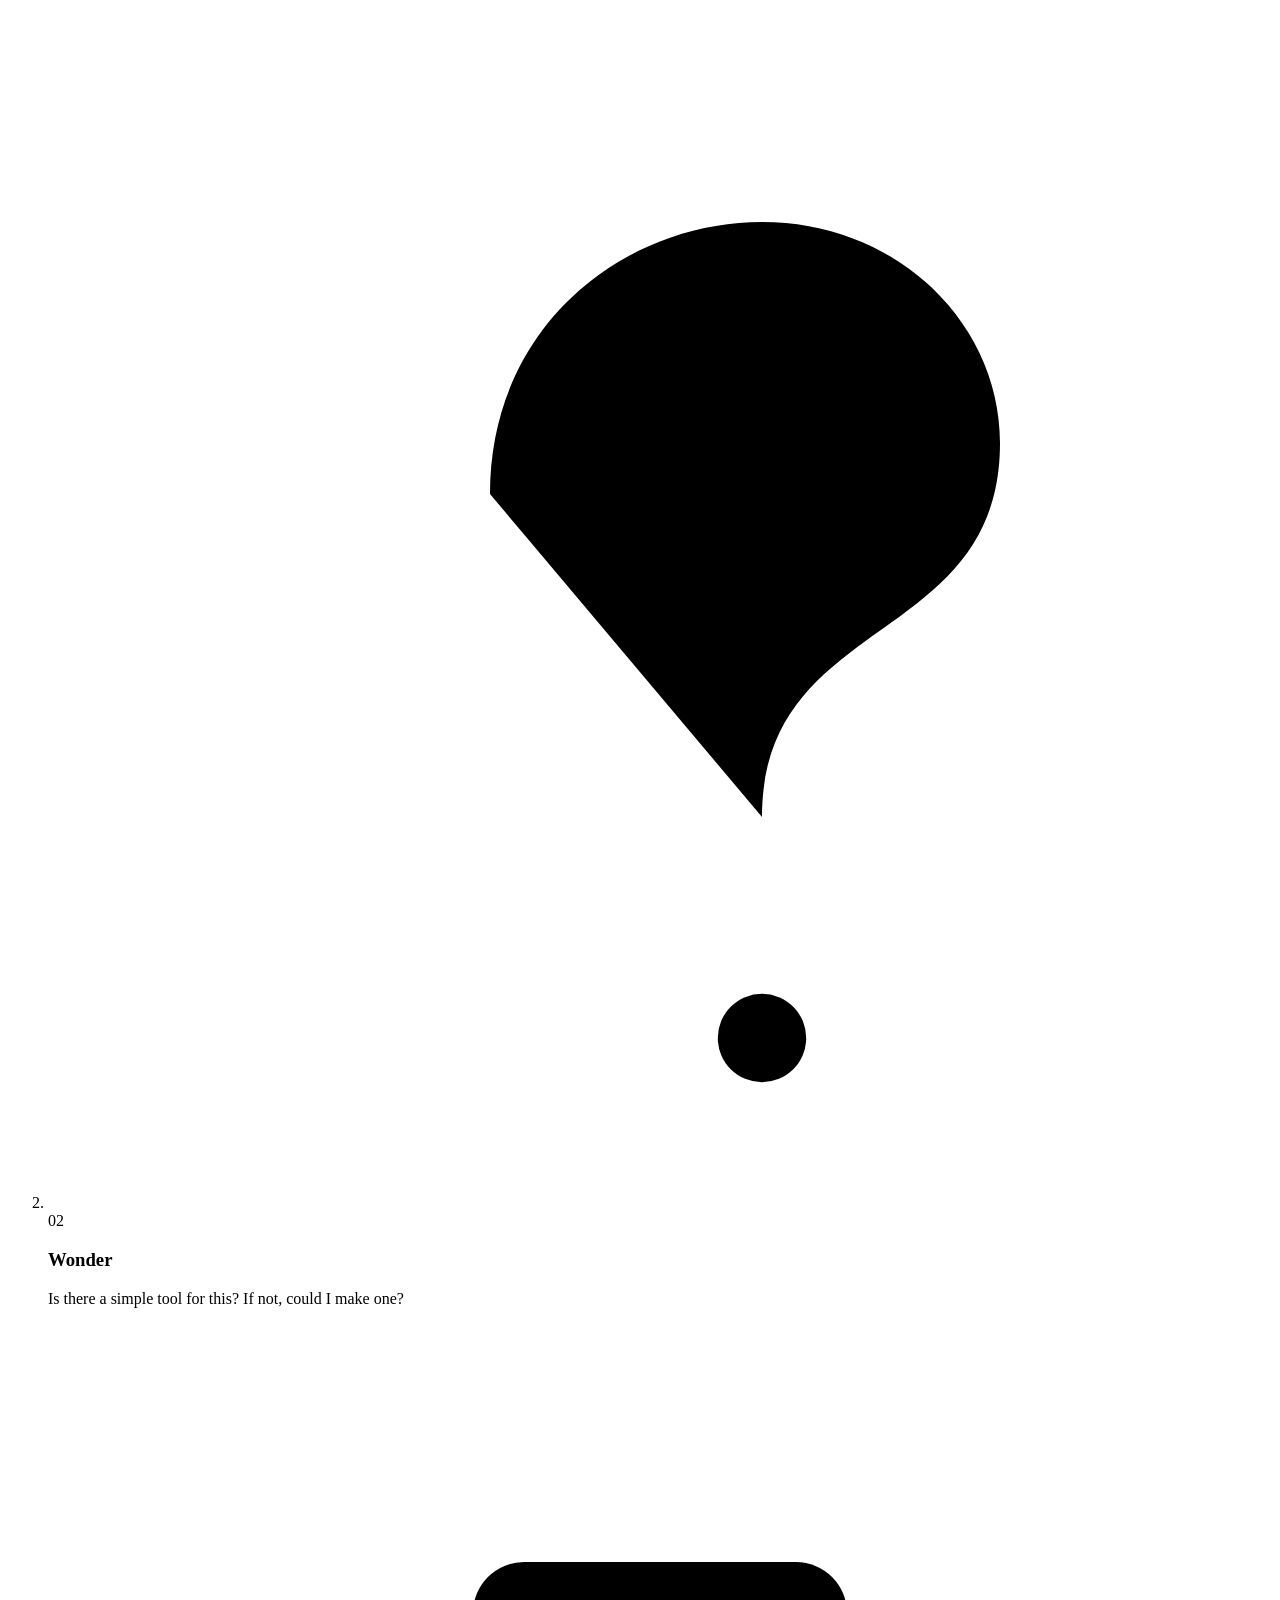
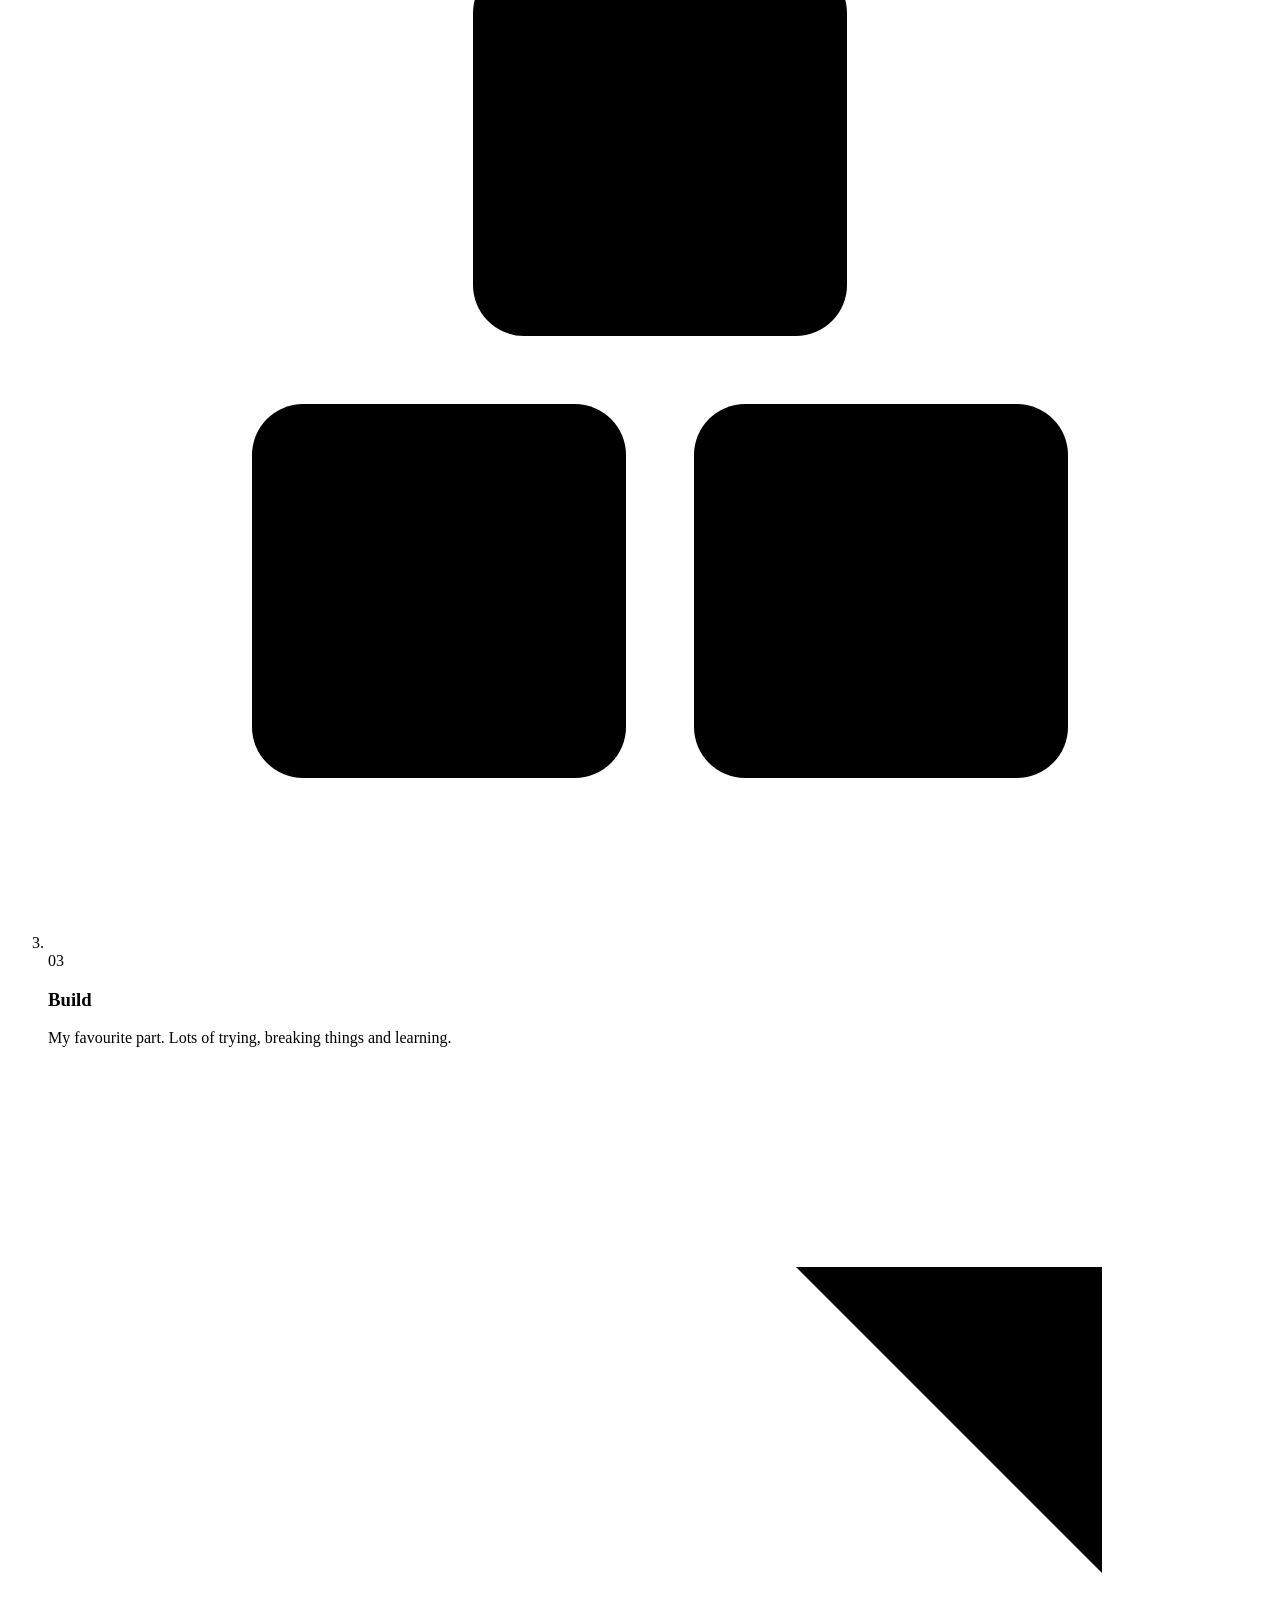
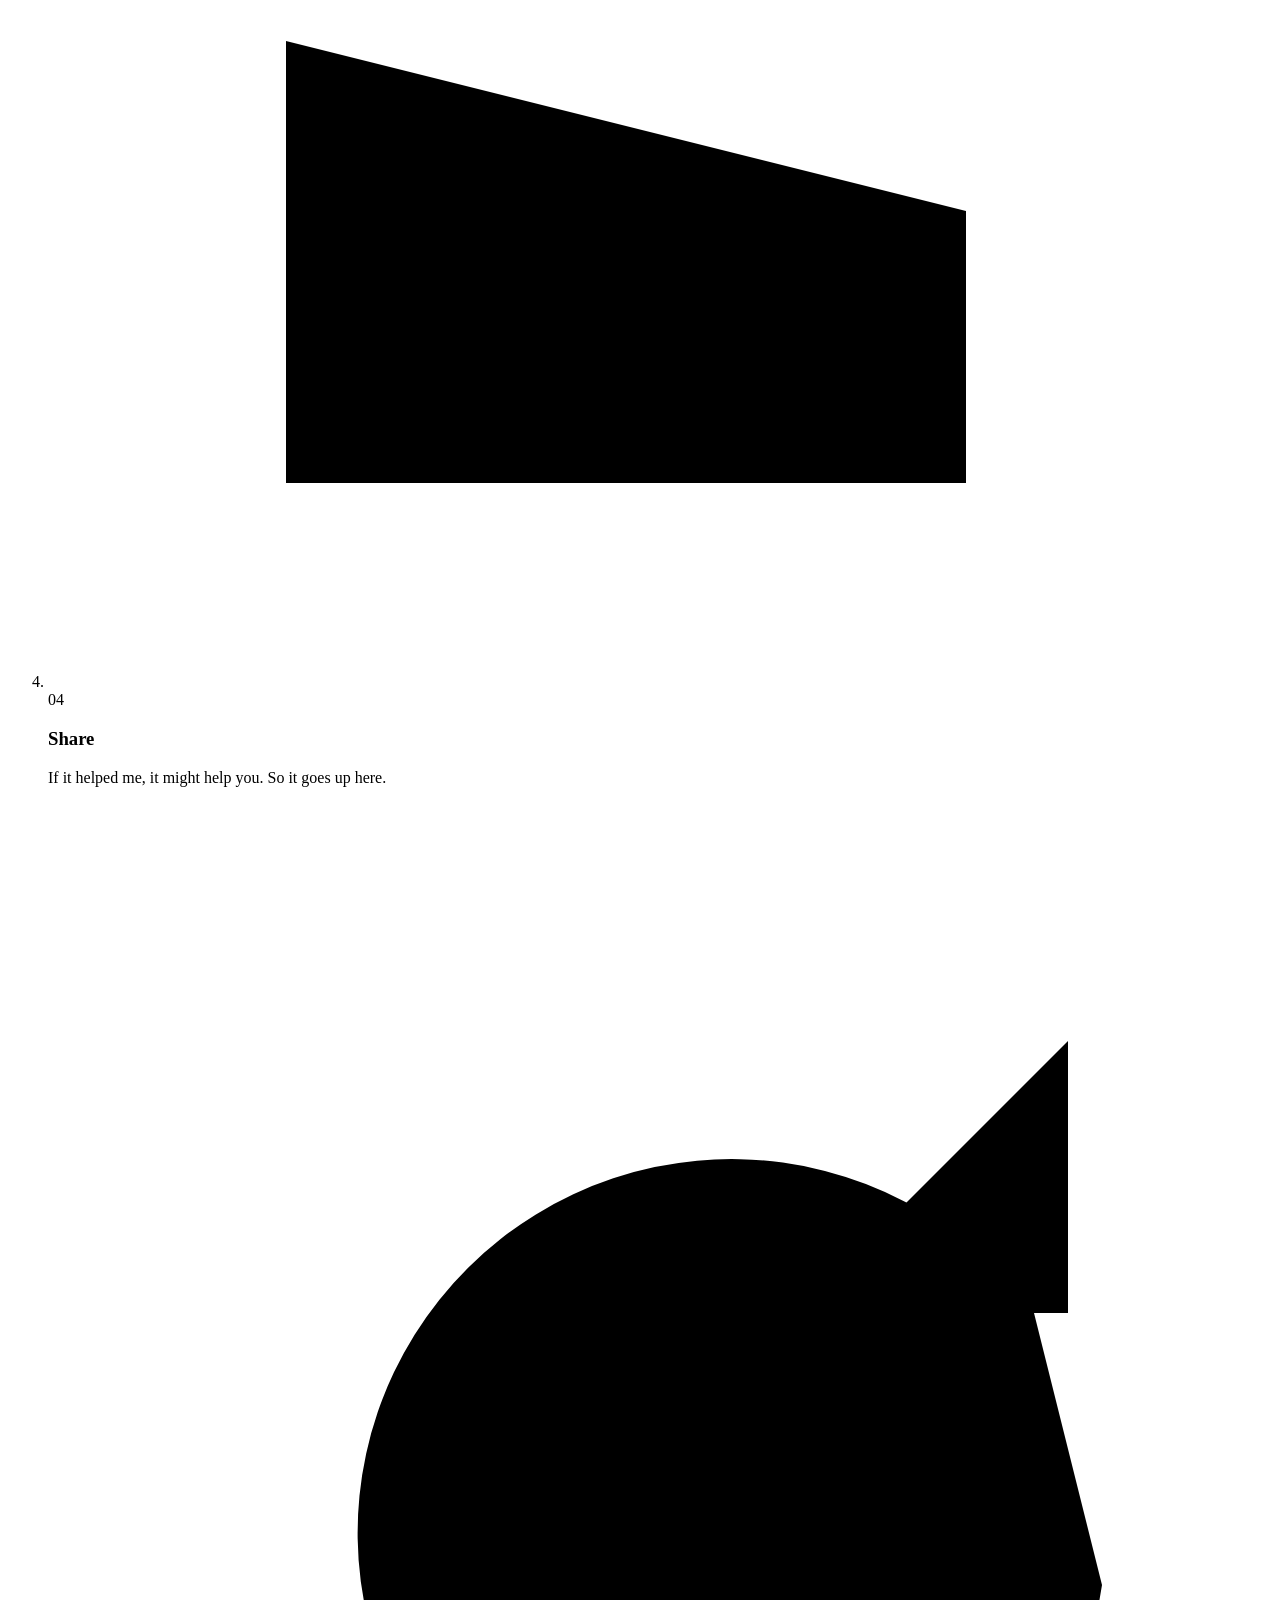
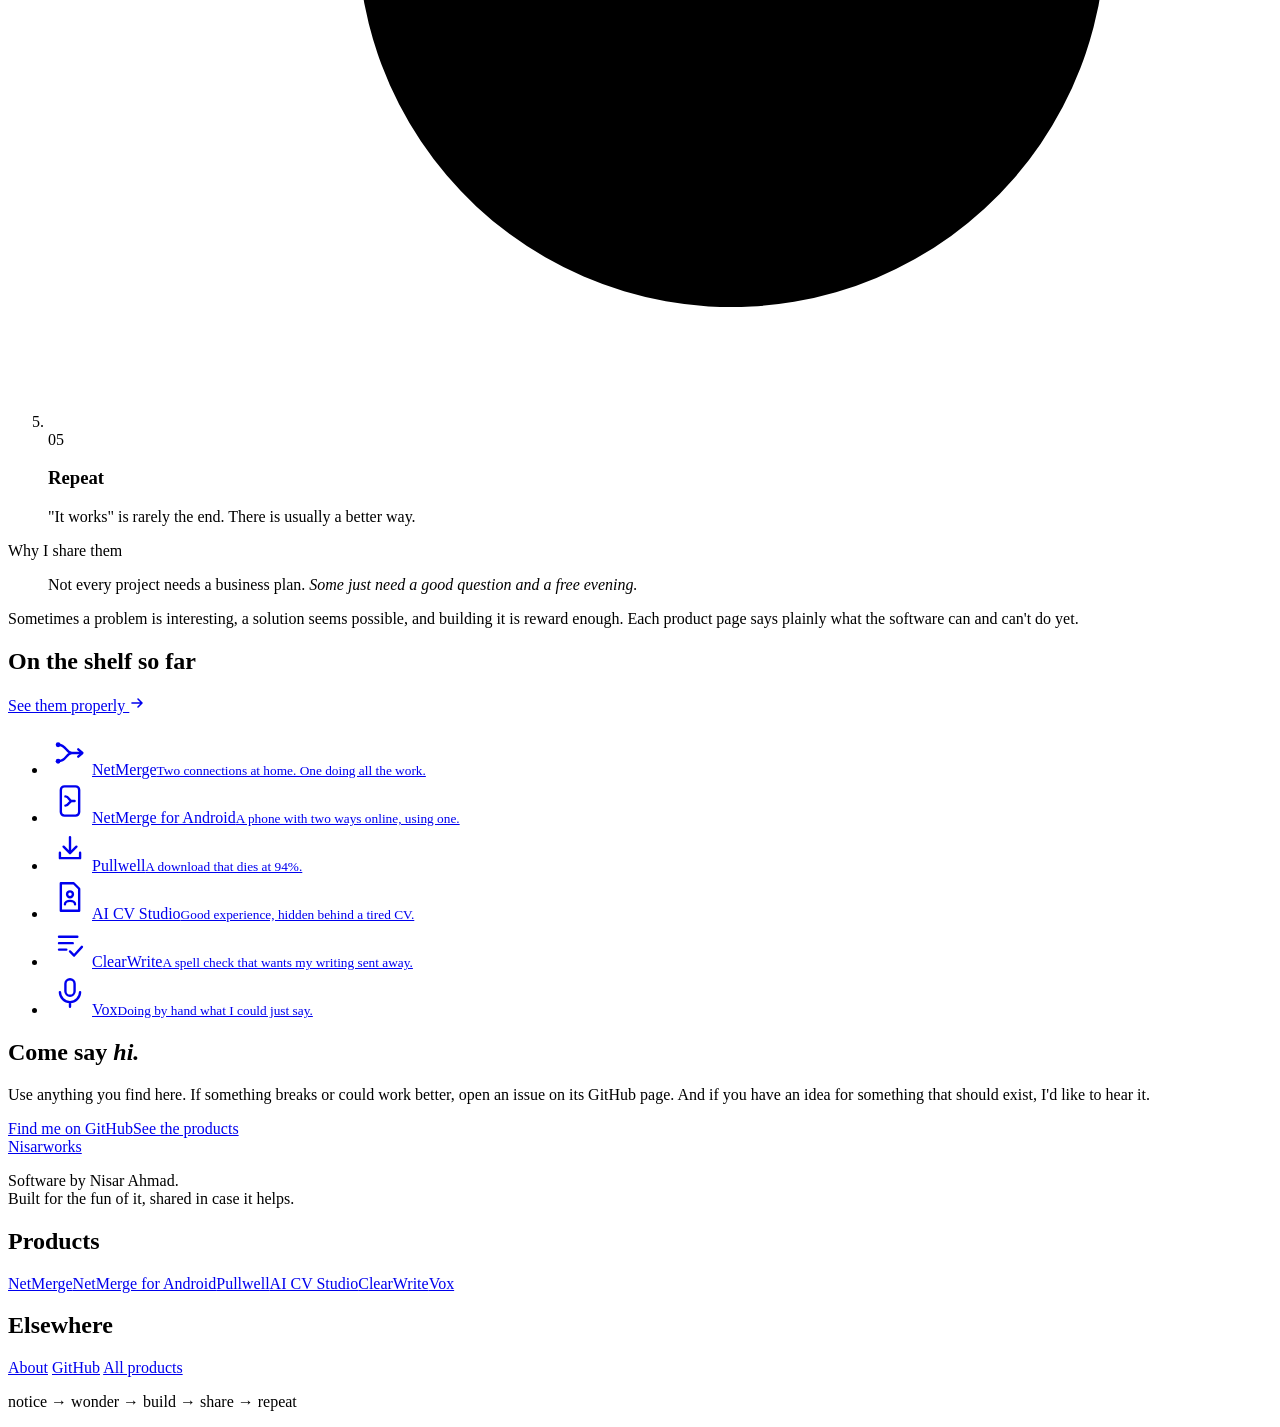
==== commit d29be9d4: "Final refinement pass on the review branch - Hero: a drawn workbench where a tangle unwinds into a t" ====
--- a/public/about/index.html
+++ b/public/about/index.html
@@ -19,7 +19,7 @@
 <link rel="icon" href="/favicon.svg" type="image/svg+xml">
 <link rel="preload" href="/fonts/instrument-serif-latin-400-normal.woff2" as="font" type="font/woff2" crossorigin>
 <link rel="preload" href="/fonts/geist-latin-wght-normal.woff2" as="font" type="font/woff2" crossorigin>
-<link rel="stylesheet" href="/assets/styles.6c14c39e.css">
+<link rel="stylesheet" href="/assets/styles.c71067a8.css">
 <script type="application/ld+json">{"@context":"https://schema.org","@type":"Person","name":"Nisar Ahmad","url":"https://nisarworks.com/about/","sameAs":["https://github.com/nisar87"]}</script>
 <script>document.documentElement.classList.add('js')</script>
 </head>
@@ -49,6 +49,7 @@
   </div>
   <div class="about-photo">
     <div class="arch"><img src="/media/about/nisar-ahmad.webp" width="800" height="1000" alt="Nisar Ahmad leaning on a railing on a forest path." fetchpriority="high"></div>
+    <p class="arch-cap"><b>Nisar Ahmad</b><span>the person behind Nisarworks</span></p>
     <svg class="ring" viewBox="0 0 200 200" aria-hidden="true"><defs><path id="ring-p" d="M100 100m-78 0a78 78 0 1 1 156 0a78 78 0 1 1-156 0"/></defs><text><textPath href="#ring-p">notice · wonder · build · share · repeat · notice · wonder · build · share · repeat ·</textPath></text><circle cx="100" cy="100" r="13"/></svg>
   </div>
 </section>
@@ -110,6 +111,6 @@
   </div>
   <p class="foot-loop" aria-hidden="true">notice <b>→</b> wonder <b>→</b> build <b>→</b> share <b>→</b> repeat</p>
 </footer>
-<script src="/assets/app.a8a23ed9.js" defer></script>
+<script src="/assets/app.d4180721.js" defer></script>
 </body>
 </html>
